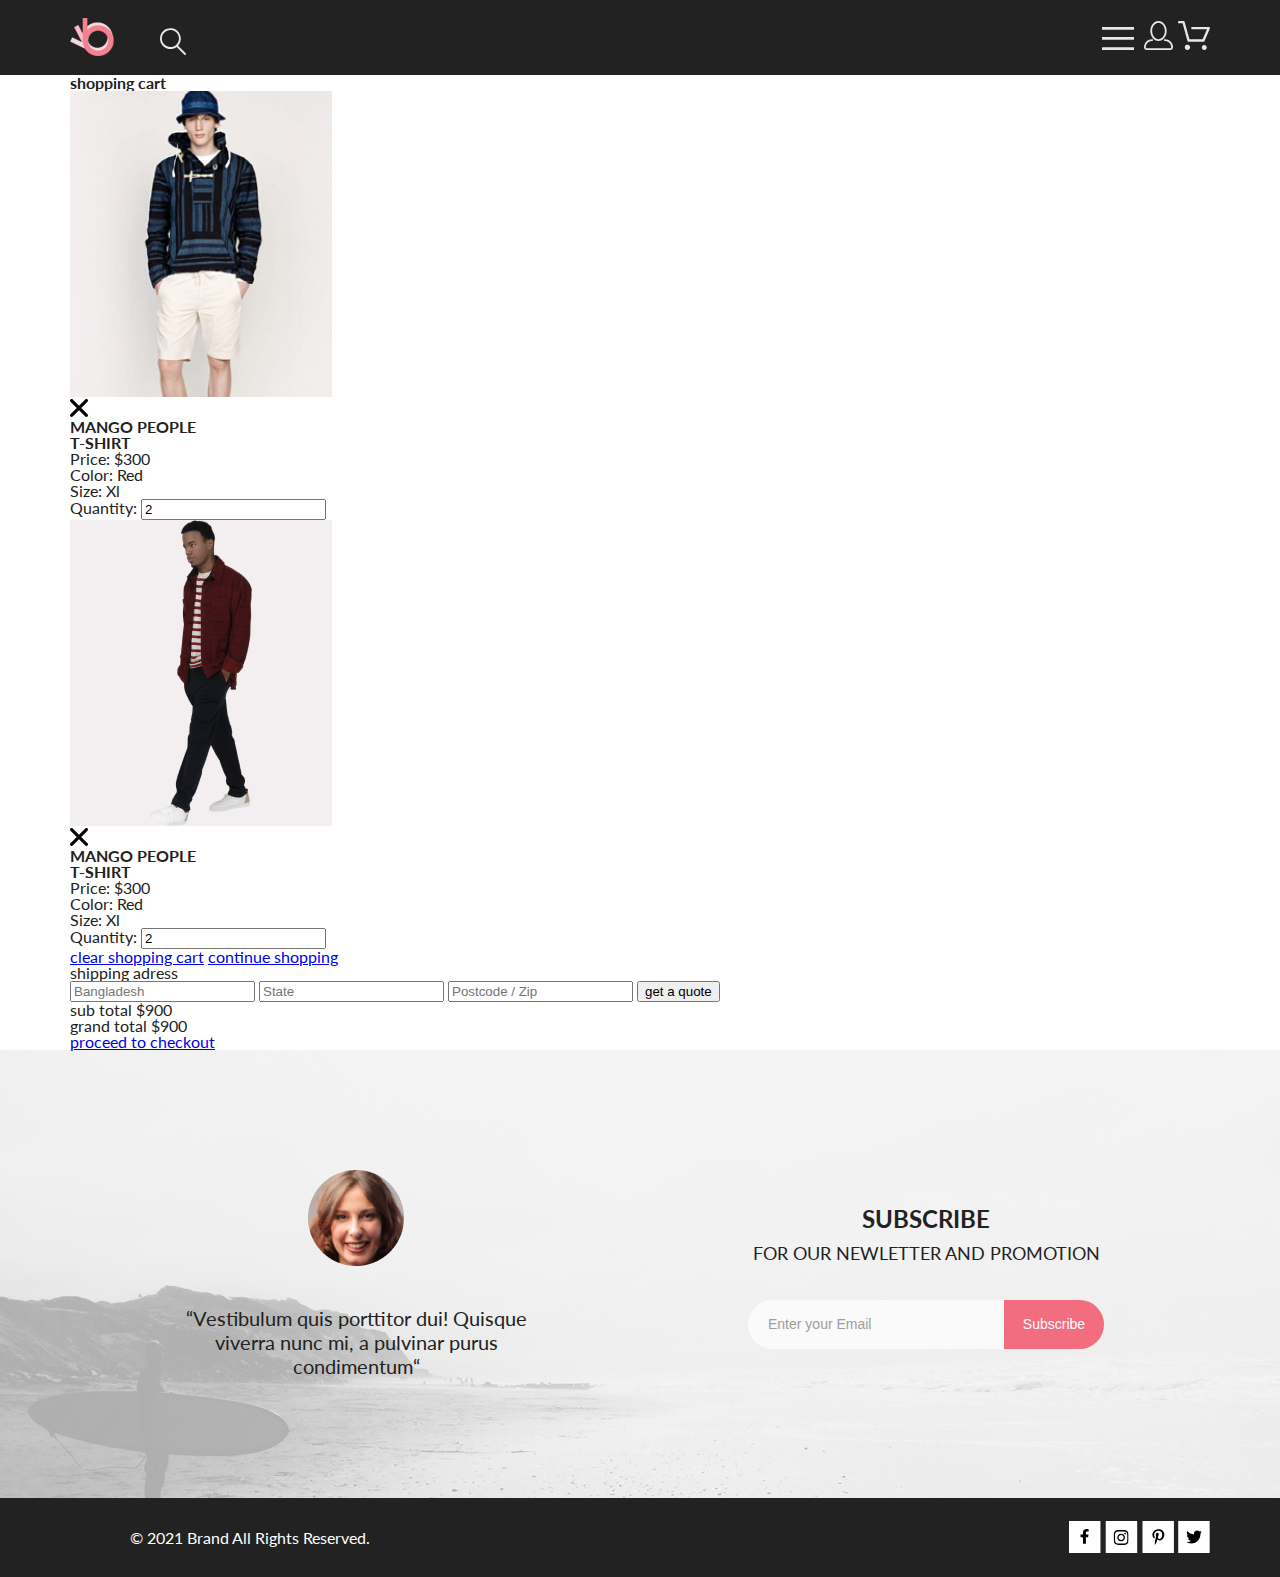
==== cart.html @ 2fb5d57d "add registraion and cart css, scss" ====
<!DOCTYPE html>
<html lang="en">

<head>
    <meta charset="UTF-8">
    <meta http-equiv="X-UA-Compatible" content="IE=edge">
    <meta name="viewport" content="width=device-width, initial-scale=1.0">
    <title>Document</title>
    <link rel="stylesheet" href="./css/style.css">
    <link rel="stylesheet" href="./css/reset.css">
    <link rel="preconnect" href="https://fonts.googleapis.com">
    <link rel="preconnect" href="https://fonts.gstatic.com" crossorigin>
    <link
        href="https://fonts.googleapis.com/css2?family=Lato:ital,wght@0,300;0,400;0,700;1,300;1,400;1,700&display=swap"
        rel="stylesheet">
</head>

<body>
    <header class="header">
        <div class="container header__wrp">
            <div class="header__controls">
                <a href="index.html" class="header__logo active">
                    <svg width="44" height="38" viewBox="0 0 44 38" xmlns="http://www.w3.org/2000/svg"
                        xmlns:xlink="http://www.w3.org/1999/xlink">
                        <rect width="44" height="38" fill="url(#pattern0)"></rect>
                        <defs>
                            <pattern id="pattern0" patternContentUnits="objectBoundingBox" width="1" height="1">
                                <use xlink:href="#image0" transform="scale(0.0227273 0.0263158)"></use>
                            </pattern>
                            <image id="image0" width="44" height="38"
                                xlink:href="[data-uri]">
                            </image>
                        </defs>
                    </svg>
                </a>
                <svg class="active" width="27" height="28" viewBox="0 0 27 28" xmlns="http://www.w3.org/2000/svg">
                    <path
                        d="M19.0596 17.6259C20.6713 15.8658 21.6282 13.6048 21.7698 11.2225C21.9113 8.84018 21.2288 6.48173 19.8369 4.54318C18.445 2.60463 16.4285 1.20404 14.126 0.576619C11.8234 -0.0508009 9.3751 0.13316 7.19217 1.09761C5.00923 2.06205 3.22463 3.74825 2.13804 5.87302C1.05145 7.9978 0.729054 10.4318 1.225 12.7661C1.72094 15.1005 3.00501 17.1932 4.86158 18.6927C6.71814 20.1922 9.03413 21.0072 11.4206 21.0009C13.673 21.004 15.8645 20.27 17.6606 18.9109L25.4086 26.7179C25.4941 26.807 25.5965 26.8781 25.7099 26.927C25.8232 26.9759 25.9452 27.0017 26.0686 27.0029C26.1923 27.0033 26.3148 26.9782 26.4283 26.9292C26.5419 26.8801 26.6441 26.8082 26.7286 26.7179C26.9025 26.537 26.9997 26.2958 26.9997 26.0449C26.9997 25.794 26.9025 25.5528 26.7286 25.3719L19.0596 17.6259ZM2.88662 10.5009C2.89946 8.81563 3.41094 7.17187 4.35659 5.77685C5.30224 4.38183 6.63972 3.29801 8.20044 2.662C9.76115 2.02599 11.4752 1.86627 13.1266 2.20298C14.7779 2.53969 16.2926 3.35775 17.4797 4.55404C18.6668 5.75033 19.4732 7.27129 19.7972 8.92519C20.1212 10.5791 19.9483 12.2919 19.3002 13.8476C18.6522 15.4034 17.5581 16.7325 16.1559 17.6674C14.7536 18.6023 13.1059 19.1011 11.4206 19.1009C9.14916 19.0901 6.97482 18.1784 5.37484 16.566C3.77486 14.9537 2.87998 12.7724 2.88662 10.5009Z"
                        fill="#E8E8E8"></path>
                </svg>
            </div>
            <div class="header__controls">
                <button type="button" id="burger" class="header__button">
                    <svg class="active" width="32" height="23" viewBox="0 0 32 23" xmlns="http://www.w3.org/2000/svg">
                        <path d="M0 23V20.31H32V23H0ZM0 12.76V10.07H32V12.76H0ZM0 2.69V0H32V2.69H0Z" fill="#E8E8E8">
                        </path>
                    </svg>
                </button>
                <a class="header__person-link" href="registration.html"><svg class="active" width="29" height="29"
                        viewBox="0 0 29 29" xmlns="http://www.w3.org/2000/svg">
                        <path
                            d="M14.5 19.937C19 19.937 22.656 15.464 22.656 9.968C22.656 4.472 19 0 14.5 0C13.3631 0.0217413 12.2463 0.303398 11.2351 0.823397C10.2239 1.34339 9.34507 2.08794 8.66602 3C7.12663 4.99573 6.30819 7.45381 6.34399 9.974C6.34399 15.465 10 19.937 14.5 19.937ZM14.5 1.813C18 1.813 20.844 5.472 20.844 9.969C20.844 14.466 17.998 18.125 14.5 18.125C11.002 18.125 8.15603 14.465 8.15503 9.969C8.15403 5.473 11 1.813 14.5 1.813ZM20.844 18.125C20.6036 18.125 20.373 18.2205 20.203 18.3905C20.033 18.5605 19.9375 18.7911 19.9375 19.0315C19.9375 19.2719 20.033 19.5025 20.203 19.6725C20.373 19.8425 20.6036 19.938 20.844 19.938C22.526 19.9399 24.1386 20.6088 25.3279 21.7982C26.5172 22.9875 27.1861 24.6 27.188 26.282C27.1875 26.5221 27.0918 26.7523 26.922 26.9221C26.7522 27.0918 26.5221 27.1875 26.282 27.188H2.71997C2.47985 27.1875 2.24975 27.0918 2.07996 26.9221C1.91016 26.7523 1.81449 26.5221 1.81396 26.282C1.81608 24.6001 2.48517 22.9877 3.67444 21.7985C4.86371 20.6092 6.47608 19.9401 8.15796 19.938C8.39824 19.938 8.62868 19.8425 8.79858 19.6726C8.96849 19.5027 9.06396 19.2723 9.06396 19.032C9.06396 18.7917 8.96849 18.5613 8.79858 18.3914C8.62868 18.2215 8.39824 18.126 8.15796 18.126C5.99541 18.1279 3.92201 18.9875 2.39258 20.5164C0.863144 22.0453 0.00264777 24.1185 0 26.281C0.000794067 27.0019 0.287502 27.693 0.797241 28.2027C1.30698 28.7125 1.99811 28.9992 2.71899 29H26.282C27.0027 28.9989 27.6936 28.7121 28.2031 28.2024C28.7126 27.6927 28.9992 27.0017 29 26.281C28.9974 24.1187 28.1372 22.0457 26.6083 20.5168C25.0793 18.9878 23.0063 18.1276 20.844 18.125Z"
                            fill="#E8E8E8"></path>
                    </svg></a>
                <a class=" header__cart" href="cart.html"><svg class="active" width="33" height="29" viewBox="0 0 33 29"
                        xmlns="http://www.w3.org/2000/svg">
                        <path
                            d="M27.199 29C26.5512 28.9738 25.9396 28.6948 25.4952 28.2227C25.0509 27.7506 24.8094 27.1232 24.8225 26.475C24.8356 25.8269 25.1023 25.2097 25.5653 24.7559C26.0283 24.3022 26.6508 24.048 27.2991 24.048C27.9474 24.048 28.5697 24.3022 29.0327 24.7559C29.4957 25.2097 29.7624 25.8269 29.7755 26.475C29.7886 27.1232 29.5471 27.7506 29.1028 28.2227C28.6585 28.6948 28.0468 28.9738 27.399 29H27.199ZM7.75098 26.32C7.75098 25.79 7.90815 25.2718 8.20264 24.8311C8.49712 24.3904 8.91569 24.0469 9.4054 23.844C9.8951 23.6412 10.434 23.5881 10.9539 23.6915C11.4737 23.7949 11.9512 24.0502 12.326 24.425C12.7009 24.7998 12.9562 25.2773 13.0596 25.7972C13.163 26.317 13.1098 26.8559 12.907 27.3456C12.7041 27.8353 12.3606 28.2539 11.9199 28.5483C11.4792 28.8428 10.9611 29 10.431 29C10.0789 29.0003 9.73017 28.9311 9.40479 28.7966C9.0794 28.662 8.78374 28.4646 8.53467 28.2158C8.28559 27.9669 8.08805 27.6713 7.95325 27.3461C7.81844 27.0208 7.74902 26.6721 7.74902 26.32H7.75098ZM11.551 20.686C11.2916 20.6868 11.039 20.6024 10.8322 20.4457C10.6253 20.2891 10.4756 20.0689 10.406 19.819L5.573 2.36401H2.18005C1.86657 2.36401 1.56591 2.23947 1.34424 2.01781C1.12257 1.79614 0.998047 1.49549 0.998047 1.18201C0.998047 0.868519 1.12257 0.567873 1.34424 0.346205C1.56591 0.124537 1.86657 5.81268e-06 2.18005 5.81268e-06H6.46106C6.72055 -0.00080736 6.97309 0.0837201 7.17981 0.240568C7.38653 0.397416 7.53589 0.617884 7.60498 0.868006L12.438 18.323H25.616L29.999 8.27501H15.399C15.2409 8.27961 15.0834 8.25242 14.9359 8.19507C14.7884 8.13771 14.6539 8.05134 14.5404 7.94108C14.4269 7.83082 14.3366 7.69891 14.275 7.55315C14.2134 7.40739 14.1816 7.25075 14.1816 7.0925C14.1816 6.93426 14.2134 6.77762 14.275 6.63186C14.3366 6.4861 14.4269 6.35419 14.5404 6.24393C14.6539 6.13367 14.7884 6.0473 14.9359 5.98994C15.0834 5.93259 15.2409 5.90541 15.399 5.91001H31.812C32.0077 5.90996 32.2003 5.95866 32.3724 6.05172C32.5446 6.14478 32.6908 6.27926 32.798 6.44301C32.9058 6.60729 32.9714 6.79569 32.9889 6.99145C33.0063 7.18721 32.9752 7.38424 32.8981 7.565L27.493 19.977C27.4007 20.1876 27.249 20.3668 27.0565 20.4927C26.864 20.6186 26.6391 20.6858 26.4091 20.686H11.551Z"
                            fill="#E8E8E8"></path>
                    </svg></a>
            </div>
            <nav class="header__nav">
                <h2 class="header__title">menu</h2>
                <ul class="header__nav-list">
                    <li class="header__nav-item nav-sub-item">
                        <a class="nav-sub-item__title" href="#">man</a>
                        <ul class="nav-sub-item__list">
                            <li class="nav-sub-item__item">
                                <a href="#">Accessories</a>
                            </li>
                            <li class="nav-sub-item__item">
                                <a href="#">Bags</a>
                            </li>
                            <li class="nav-sub-item__item">
                                <a href="#">Denim</a>
                            </li>
                            <li class="nav-sub-item__item">
                                <a href="#">T-Shirts</a>
                            </li>
                        </ul>
                    </li>
                    <li class="header__nav-item nav-sub-item">
                        <a class="nav-sub-item__title" href="#">woman</a>
                        <ul class="nav-sub-item__list">
                            <li class="nav-sub-item__item">
                                <a href="#">Accessories</a>
                            </li>
                            <li class="nav-sub-item__item">
                                <a href="#">Jackets & Coats</a>
                            </li>
                            <li class="nav-sub-item__item">
                                <a href="#">Polos</a>
                            </li>
                            <li class="nav-sub-item__item">
                                <a href="#">T-Shirts</a>
                            </li>
                            <li class="nav-sub-item__item">
                                <a href="#">Shirts</a>
                            </li>
                        </ul>
                    </li>
                    <li class="header__nav-item nav-sub-item">
                        <a class="nav-sub-item__title" href="#">kids</a>
                        <ul class="nav-sub-item__list">
                            <li class="nav-sub-item__item">
                                <a href="#">Accessories</a>
                            </li>
                            <li class="nav-sub-item__item">
                                <a href="#">Jackets & Coats</a>
                            </li>
                            <li class="nav-sub-item__item">
                                <a href="#">Polos</a>
                            </li>
                            <li class="nav-sub-item__item">
                                <a href="#">T-Shirts</a>
                            </li class="nav-sub-item__item">
                            <li>
                                <a href="#">Shirts</a>
                            </li>
                            <li class="nav-sub-item__item">
                                <a href="#">Bags</a>
                            </li>
                        </ul>
                    </li>
                </ul>
            </nav>
        </div>
    </header>

    <main>
        <section class="headline ">
            <div class="container">
                <h1 class="headline__reg">shopping cart</h1>
            </div>
        </section>
        <section class="cart container">
            <div class="cart__products">
                <div class="cart__products-item scale">
                    <div class=""> <img src="./images/cart-item-1.png" alt="cart-item-1"></div>
                    <div class="cart__info">
                        <svg class="cart__img" width="18" height="18" viewBox="0 0 18 18"
                            xmlns="http://www.w3.org/2000/svg">
                            <path
                                d="M11.2453 9L17.5302 2.71516C17.8285 2.41741 17.9962 2.01336 17.9966 1.59191C17.997 1.17045 17.8299 0.76611 17.5322 0.467833C17.2344 0.169555 16.8304 0.00177586 16.4089 0.00140366C15.9875 0.00103146 15.5831 0.168097 15.2848 0.465848L9 6.75069L2.71516 0.465848C2.41688 0.167571 2.01233 0 1.5905 0C1.16868 0 0.764125 0.167571 0.465848 0.465848C0.167571 0.764125 0 1.16868 0 1.5905C0 2.01233 0.167571 2.41688 0.465848 2.71516L6.75069 9L0.465848 15.2848C0.167571 15.5831 0 15.9877 0 16.4095C0 16.8313 0.167571 17.2359 0.465848 17.5342C0.764125 17.8324 1.16868 18 1.5905 18C2.01233 18 2.41688 17.8324 2.71516 17.5342L9 11.2493L15.2848 17.5342C15.5831 17.8324 15.9877 18 16.4095 18C16.8313 18 17.2359 17.8324 17.5342 17.5342C17.8324 17.2359 18 16.8313 18 16.4095C18 15.9877 17.8324 15.5831 17.5342 15.2848L11.2453 9Z">
                            </path>
                        </svg>
                        <h2 class="cart__heading">MANGO PEOPLE <br> T-SHIRT</h2>
                        <p>Price: <span class="cart__price">$300</span> </p>
                        <p>Color: Red</p>
                        <p>Size: Xl </p>
                        <p>Quantity: <input class="cart__quantity" type="text" placeholder="2" value="2"></p>
                    </div>
                </div>
                <div class="cart__products-item scale">
                    <div class=""> <img src="./images/cart-item-2.png" alt="cart-item-2"></div>
                    <div class="cart__info">
                        <svg class="cart__img" width="18" height="18" viewBox="0 0 18 18"
                            xmlns="http://www.w3.org/2000/svg">
                            <path
                                d="M11.2453 9L17.5302 2.71516C17.8285 2.41741 17.9962 2.01336 17.9966 1.59191C17.997 1.17045 17.8299 0.76611 17.5322 0.467833C17.2344 0.169555 16.8304 0.00177586 16.4089 0.00140366C15.9875 0.00103146 15.5831 0.168097 15.2848 0.465848L9 6.75069L2.71516 0.465848C2.41688 0.167571 2.01233 0 1.5905 0C1.16868 0 0.764125 0.167571 0.465848 0.465848C0.167571 0.764125 0 1.16868 0 1.5905C0 2.01233 0.167571 2.41688 0.465848 2.71516L6.75069 9L0.465848 15.2848C0.167571 15.5831 0 15.9877 0 16.4095C0 16.8313 0.167571 17.2359 0.465848 17.5342C0.764125 17.8324 1.16868 18 1.5905 18C2.01233 18 2.41688 17.8324 2.71516 17.5342L9 11.2493L15.2848 17.5342C15.5831 17.8324 15.9877 18 16.4095 18C16.8313 18 17.2359 17.8324 17.5342 17.5342C17.8324 17.2359 18 16.8313 18 16.4095C18 15.9877 17.8324 15.5831 17.5342 15.2848L11.2453 9Z">
                            </path>
                        </svg>
                        <h2 class="cart__heading">MANGO PEOPLE <br> T-SHIRT</h2>
                        <p>Price: <span class="cart__price">$300</span> </p>
                        <p>Color: Red</p>
                        <p>Size: Xl </p>
                        <p>Quantity: <input class="cart__quantity" type="text" placeholder="2" value="2"></p>
                    </div>
                </div>
                <div class="cart__buttons">
                    <a class="cart__link active" href="#"> clear shopping cart</a>
                    <a class="cart__link active" href="index.html">continue shopping</a>
                </div>
            </div>
            <form class="cart__form">
                <fieldset>
                    <legend class="cart__legend">shipping adress</legend>
                    <input class="cart__input" type="text" placeholder="Bangladesh">
                    <input class="cart__input" type="text" placeholder="State">
                    <input class="cart__input" type="text" placeholder="Postcode / Zip">
                    <button class="cart__quote active" type="button">get a quote</button>
                </fieldset>
                <div class="cart__checkout">
                    <div class="cart__checkout-container">
                        <p class="cart__checkout-text">sub total $900</p>
                        <p class="cart__checkout-total">grand total <span class="cart__checkout-subtitle"> $900</span>
                        </p>
                        <a class="cart__checkout-button scale" href="#">proceed to checkout</a>
                    </div>
                </div>
            </form>
        </section>
    </main>

    <footer>
        <div class="footer">
            <div class="container">
                <div class="footer__content">
                    <div class="footer__review">
                        <img class="footer__review-img" src="./images/client.png" alt="client">
                        <p class="footer__review-text">“Vestibulum quis porttitor dui! Quisque viverra nunc mi, a
                            pulvinar
                            purus condimentum“</p>
                    </div>
                    <div class="footer__form">
                        <p class="footer__form-text"> <span class="footer__subtitle">subscribe</span>
                            for our newletter and promotion</p>
                        <form class="footer__email" action="#" method="post">
                            <input type="email" class="footer__email-input" placeholder="Enter your Email">
                            <button class="footer__email-button active" type="submit">Subscribe</button>
                        </form>
                    </div>
                </div>
            </div>
        </div>
        <div class="info">
            <div class="container">
                <div class="info__blocks">
                    <p class="info__text">© 2021 Brand All Rights Reserved.</p>
                    <div class="info__media">
                        <svg class="active" width="32" height="32" viewBox="0 0 32 32"
                            xmlns="http://www.w3.org/2000/svg">
                            <path d="M31.4506 0H0V32H31.4506V0Z" fill="white"></path>
                            <path
                                d="M19.0884 16.28L19.5069 13.616H16.8902V11.8873C16.8902 11.1585 17.2557 10.4481 18.4277 10.4481H19.6172V8.17997C19.6172 8.17997 18.5377 8 17.5056 8C15.3507 8 13.9422 9.27593 13.9422 11.5857V13.616H11.5469V16.28H13.9422V22.72H16.8902V16.28H19.0884Z"
                                fill="black"></path>
                        </svg>
                        <svg class="active" width="33" height="32" viewBox="0 0 33 32"
                            xmlns="http://www.w3.org/2000/svg">
                            <path d="M32.1889 0H0.738281V32H32.1889V0Z" fill="white"></path>
                            <g clip-path="url(#clip0)">
                                <path
                                    d="M16.139 12.6816C14.0238 12.6816 12.3177 14.3849 12.3177 16.4966C12.3177 18.6083 14.0238 20.3117 16.139 20.3117C18.2541 20.3117 19.9602 18.6083 19.9602 16.4966C19.9602 14.3849 18.2541 12.6816 16.139 12.6816ZM16.139 18.9769C14.7721 18.9769 13.6547 17.8646 13.6547 16.4966C13.6547 15.1287 14.7688 14.0164 16.139 14.0164C17.5092 14.0164 18.6233 15.1287 18.6233 16.4966C18.6233 17.8646 17.5058 18.9769 16.139 18.9769ZM21.0078 12.5255C21.0078 13.0203 20.6087 13.4154 20.1165 13.4154C19.621 13.4154 19.2252 13.0169 19.2252 12.5255C19.2252 12.0341 19.6243 11.6357 20.1165 11.6357C20.6087 11.6357 21.0078 12.0341 21.0078 12.5255ZM23.5386 13.4287C23.4821 12.2367 23.2094 11.1808 22.3347 10.3109C21.4634 9.44097 20.4058 9.1687 19.2119 9.10894C17.9814 9.03921 14.2932 9.03921 13.0627 9.10894C11.8721 9.16538 10.8145 9.43765 9.93987 10.3076C9.06522 11.1775 8.79584 12.2333 8.73597 13.4253C8.66613 14.6539 8.66613 18.3361 8.73597 19.5646C8.79251 20.7566 9.06522 21.8124 9.93987 22.6824C10.8145 23.5523 11.8688 23.8246 13.0627 23.8843C14.2932 23.9541 17.9814 23.9541 19.2119 23.8843C20.4058 23.8279 21.4634 23.5556 22.3347 22.6824C23.2061 21.8124 23.4788 20.7566 23.5386 19.5646C23.6085 18.3361 23.6085 14.6572 23.5386 13.4287ZM21.949 20.8828C21.6895 21.5335 21.1874 22.0349 20.5322 22.2972C19.5511 22.6857 17.2231 22.596 16.139 22.596C15.0548 22.596 12.7235 22.6824 11.7457 22.2972C11.0939 22.0382 10.5917 21.5369 10.329 20.8828C9.93987 19.9033 10.0297 17.5791 10.0297 16.4966C10.0297 15.4142 9.9432 13.0867 10.329 12.1105C10.5884 11.4597 11.0906 10.9583 11.7457 10.696C12.7268 10.3076 15.0548 10.3972 16.139 10.3972C17.2231 10.3972 19.5545 10.3109 20.5322 10.696C21.184 10.955 21.6862 11.4564 21.949 12.1105C22.3381 13.09 22.2483 15.4142 22.2483 16.4966C22.2483 17.5791 22.3381 19.9066 21.949 20.8828Z"
                                    fill="black"></path>
                            </g>
                            <defs>
                                <clipPath id="clip0">
                                    <rect width="14.8991" height="17" fill="white" transform="translate(8.68555 8)">
                                    </rect>
                                </clipPath>
                            </defs>
                        </svg>
                        <svg class="active" width="32" height="32" viewBox="0 0 32 32"
                            xmlns="http://www.w3.org/2000/svg">
                            <path d="M31.9252 0H0.474609V32H31.9252V0Z" fill="white"></path>
                            <g clip-path="url(#clip0)">
                                <path
                                    d="M16.7403 8.20312C13.5556 8.20312 10.4082 10.3406 10.4082 13.8C10.4082 16 11.6374 17.25 12.3823 17.25C12.6896 17.25 12.8666 16.3875 12.8666 16.1438C12.8666 15.8531 12.1309 15.2344 12.1309 14.025C12.1309 11.5125 14.0305 9.73125 16.4889 9.73125C18.6027 9.73125 20.1671 10.9406 20.1671 13.1625C20.1671 14.8219 19.506 17.9344 17.3642 17.9344C16.5913 17.9344 15.9302 17.3719 15.9302 16.5656C15.9302 15.3844 16.7496 14.2406 16.7496 13.0219C16.7496 10.9531 13.835 11.3281 13.835 13.8281C13.835 14.3531 13.9002 14.9344 14.133 15.4125C13.7046 17.2688 12.8293 20.0344 12.8293 21.9469C12.8293 22.5375 12.9131 23.1188 12.969 23.7094C13.0745 23.8281 13.0218 23.8156 13.1832 23.7563C14.7476 21.6 14.6917 21.1781 15.3994 18.3562C15.7812 19.0875 16.7683 19.4812 17.5505 19.4812C20.8469 19.4812 22.3275 16.2469 22.3275 13.3313C22.3275 10.2281 19.6643 8.20312 16.7403 8.20312Z"
                                    fill="black"></path>
                            </g>
                            <defs>
                                <clipPath id="clip0">
                                    <rect width="11.9193" height="16" fill="white" transform="translate(10.4082 8)">
                                    </rect>
                                </clipPath>
                            </defs>
                        </svg>
                        <svg class="active" width="32" height="32" viewBox="0 0 32 32"
                            xmlns="http://www.w3.org/2000/svg">
                            <path d="M31.6635 0H0.212891V32H31.6635V0Z" fill="white"></path>
                            <g clip-path="url(#clip0)">
                                <path
                                    d="M22.417 12.7405C22.427 12.8826 22.427 13.0248 22.427 13.1669C22.427 17.5019 19.1498 22.4969 13.1599 22.4969C11.3145 22.4969 9.60022 21.9588 8.1582 21.0248C8.4204 21.0552 8.67247 21.0654 8.94475 21.0654C10.4674 21.0654 11.8691 20.5476 12.9884 19.6644C11.5565 19.6339 10.3565 18.6898 9.94305 17.3903C10.1447 17.4207 10.3464 17.441 10.5582 17.441C10.8506 17.441 11.1431 17.4004 11.4153 17.3294C9.92291 17.0248 8.80355 15.705 8.80355 14.1111V14.0705C9.23715 14.3141 9.74139 14.4664 10.2758 14.4867C9.39849 13.8979 8.82373 12.8928 8.82373 11.7557C8.82373 11.1466 8.98504 10.5882 9.26741 10.1009C10.8708 12.0908 13.2809 13.3902 15.9833 13.5324C15.9329 13.2887 15.9027 13.035 15.9027 12.7811C15.9027 10.974 17.3548 9.50195 19.1598 9.50195C20.0976 9.50195 20.9446 9.89789 21.5396 10.5375C22.2757 10.3954 22.9816 10.1212 23.6068 9.74561C23.3648 10.507 22.8505 11.1466 22.1749 11.5527C22.8304 11.4817 23.4657 11.2989 24.0505 11.0451C23.6069 11.6948 23.0522 12.2735 22.417 12.7405Z"
                                    fill="black"></path>
                            </g>
                            <defs>
                                <clipPath id="clip0">
                                    <rect width="15.8924" height="16" fill="white" transform="translate(8.1582 8)">
                                    </rect>
                                </clipPath>
                            </defs>
                        </svg>
                    </div>
                </div>
            </div>
        </div>
    </footer>

</body>

</html>
---- css/style.css ----
:root {
    --black: #222222;
    --ligt-pink: #F1E4E6;
    --dark-pink: #F16D7F;
    --sales-bkg-color: #4F4745;
    --white: #FFFFFF;
    --grey: #9F9F9F;
    --light-grey: #F8F8F8;
    --dark-grey: #5D5D5D;
    --pink-border: #FF6A6A;
}

body {
    font-family: 'Lato', sans-serif;
    font-size: 14px;
    line-height: 17px;
    font-weight: 400;
    color: var(--black);
}

.visually-hidden {
    position: absolute;
    white-space: nowrap;
    width: 1px;
    height: 1px;
    overflow: hidden;
    border: 0;
    padding: 0;
    clip: rect(0 0 0 0);
    clip-path: inset(50%);
    margin: -1px;
}

.container {
    width: 1140px;
    margin: 0 auto;
}

.header {
    background-color: var(--black);
}

.header__wrp {
    display: flex;
    justify-content: space-between;
    min-height: 75px;
    align-items: center;
}

.header__list {
    display: flex;

}

.header__logo {
    margin: 0 41px 0 0;
}

.header__link {
    margin: 0 0 0 34px;
}

.header__button {
    border: none;
    background-color: transparent;
}

.header__nav {
    display: none;
}

.brand {
    display: flex;
    margin: 0 0 62px 0;
}

.brand__title-wrp {
    flex-grow: 1;
    padding: 0 0 0 92px;
    display: flex;
    align-items: center;
    background-color: var(--ligt-pink);
}


.brand__title {
    font-size: 48px;
    font-weight: 900;
    line-height: 58px;
    text-transform: uppercase;
    position: relative;
}

.brand__title::before {
    position: absolute;
    left: -28px;
    content: '';
    width: 12px;
    height: 100%;
    background-color: var(--dark-pink)
}

.brand__subtittle {
    display: block;
    font-size: 37px;
    font-weight: 700;
    line-height: 44px;
}

.brand__subtittle-pink {
    color: var(--dark-pink);
}

.sales {
    display: flex;
    margin-bottom: 97px;
}

.sales__list {
    display: flex;
    justify-content: space-between;
    flex-wrap: wrap;
}

.sales__item {
    color: var(--white);
    width: 360px;
    min-height: 260px;
    background-color: var(--sales-bkg-color);
    margin: 0 0 30px;
    display: flex;
    justify-content: center;
    align-items: center;
}

.sales__item--woman {
    background-image: url(../images/sales-women-bkg.jpg);
}

.sales__item--men {
    background-image: url(../images/sales-man-bkg.jpg);
}

.sales__item--kids {
    background-image: url(../images/sales-kids-bkg.jpg);
}

.sales__item--accesories {
    background-image: url(../images/sales-shoes-bkg.jpg);
    width: 100%;
    margin: 0;
    min-height: 180px;
}

.sales__list-text {
    text-align: center;
    text-transform: uppercase;
}

.sales__list-heading {
    font-size: 24px;
    font-weight: 700;
    line-height: 29px;
    text-align: center;
    color: var(--dark-pink);
    text-transform: uppercase;
}

.products__title {
    font-size: 30px;
    line-height: 36px;
    text-align: center;
    margin-bottom: 6px;
}

.products__text {
    font-size: 14px;
    line-height: 17px;
    text-align: center;
    margin-bottom: 48px;
    color: var(--grey);
}


.products__list {
    margin-bottom: 19px;
    display: flex;
    justify-content: space-between;
    flex-wrap: wrap;
}

.products__item {
    background-color: var(--light-grey);
    margin: 0 0 30px;
    width: 360px;
    min-height: 581px;
}

.products__img {
    min-height: 420px;
}

.products__slogan {
    font-size: 13px;
    line-height: 16px;
    text-transform: uppercase;
    margin: 25px 194px 13px 18px;
}

.products__desk {
    width: 315px;
    margin: 0 28px 18px 17px;
    font-size: 14px;
    font-weight: 300;
    line-height: 17px;
    color: var(--dark-grey);
}

.products__price {
    margin: 0 290px 20px 18px;
    color: var(--dark-pink);
}

.products__button {
    padding: 15px 39px;
    text-decoration: none;
    text-align: center;
    display: inline-block;
    border: 1px solid var(--pink-border);
    color: var(--dark-pink);
    align-self: center;
}

.products {
    display: flex;
    flex-direction: column;
    margin-bottom: 96px;
}

.benefits {
    background-color: var(--black);
}

.benefits__list {
    display: flex;
    justify-content: space-between;
    align-items: center;
    min-height: 341px;
}

.benefits__item {
    align-items: center;
    width: 360px;
    display: flex;
    flex-direction: column;
}

.benefits__item-heading {
    color: var(--white);
    margin: 25px 0 16px;
    font-size: 20px;
    line-height: 24px;
}

.benefits__item-text {
    color: var(--light-grey);
    font-size: 14px;
    font-weight: 300;
    line-height: 17px;
    text-align: center;
}

.footer {
    background-image: url(../images/footer-background.png);
    background-size: cover;
    background-position: center;
}

.footer__content {
    display: flex;
    justify-content: space-around;
    min-height: 448px;
    align-items: center;
}

.footer__review {
    display: flex;
    flex-direction: column;
    align-items: center;
}

.footer__review-text {
    font-size: 20px;
    font-weight: 400;
    line-height: 24px;
    text-align: center;
    width: 360px;
    padding-top: 40px;
}

.footer__form {
    display: flex;
    flex-direction: column;
}

.footer__form-text {
    font-size: 18px;
    line-height: 30px;
    text-align: center;
    text-transform: uppercase;
    margin-bottom: 32px;
}

.footer__subtitle {
    font-size: 24px;
    font-weight: 700;
    line-height: 38px;
    text-align: center;
    display: block;
    font-weight: bold;
}

.footer__email {
    display: flex;
    align-items: flex-start;
}

.footer__email-input {
    background-color: var(--white);
    opacity: 0.67;
    font-size: 14px;
    line-height: 17px;
    border-radius: 50px 0 0 50px;
    width: 256px;
    height: 49px;
    padding-left: 20px;
    box-sizing: border-box;
    outline: none;
    border: 0;
}

.footer__email-button {
    text-align: center;
    color: var(--white);
    font-size: 14px;
    line-height: 17px;
    background-color: var(--dark-pink);
    height: 49px;
    width: 100px;
    border-radius: 0 50px 50px 0;
    outline: none;
    border: 0;
}

.info {
    background-color: var(--black);
}

.info__blocks {
    display: flex;
    justify-content: space-between;
    align-items: center;
    min-height: 79px;
}

.info__text {
    color: var(--white);
    padding-left: 60px;
}

.registration {
    display: flex;
    margin-bottom: 96px;
}

.registration__input {
    display: block;
}
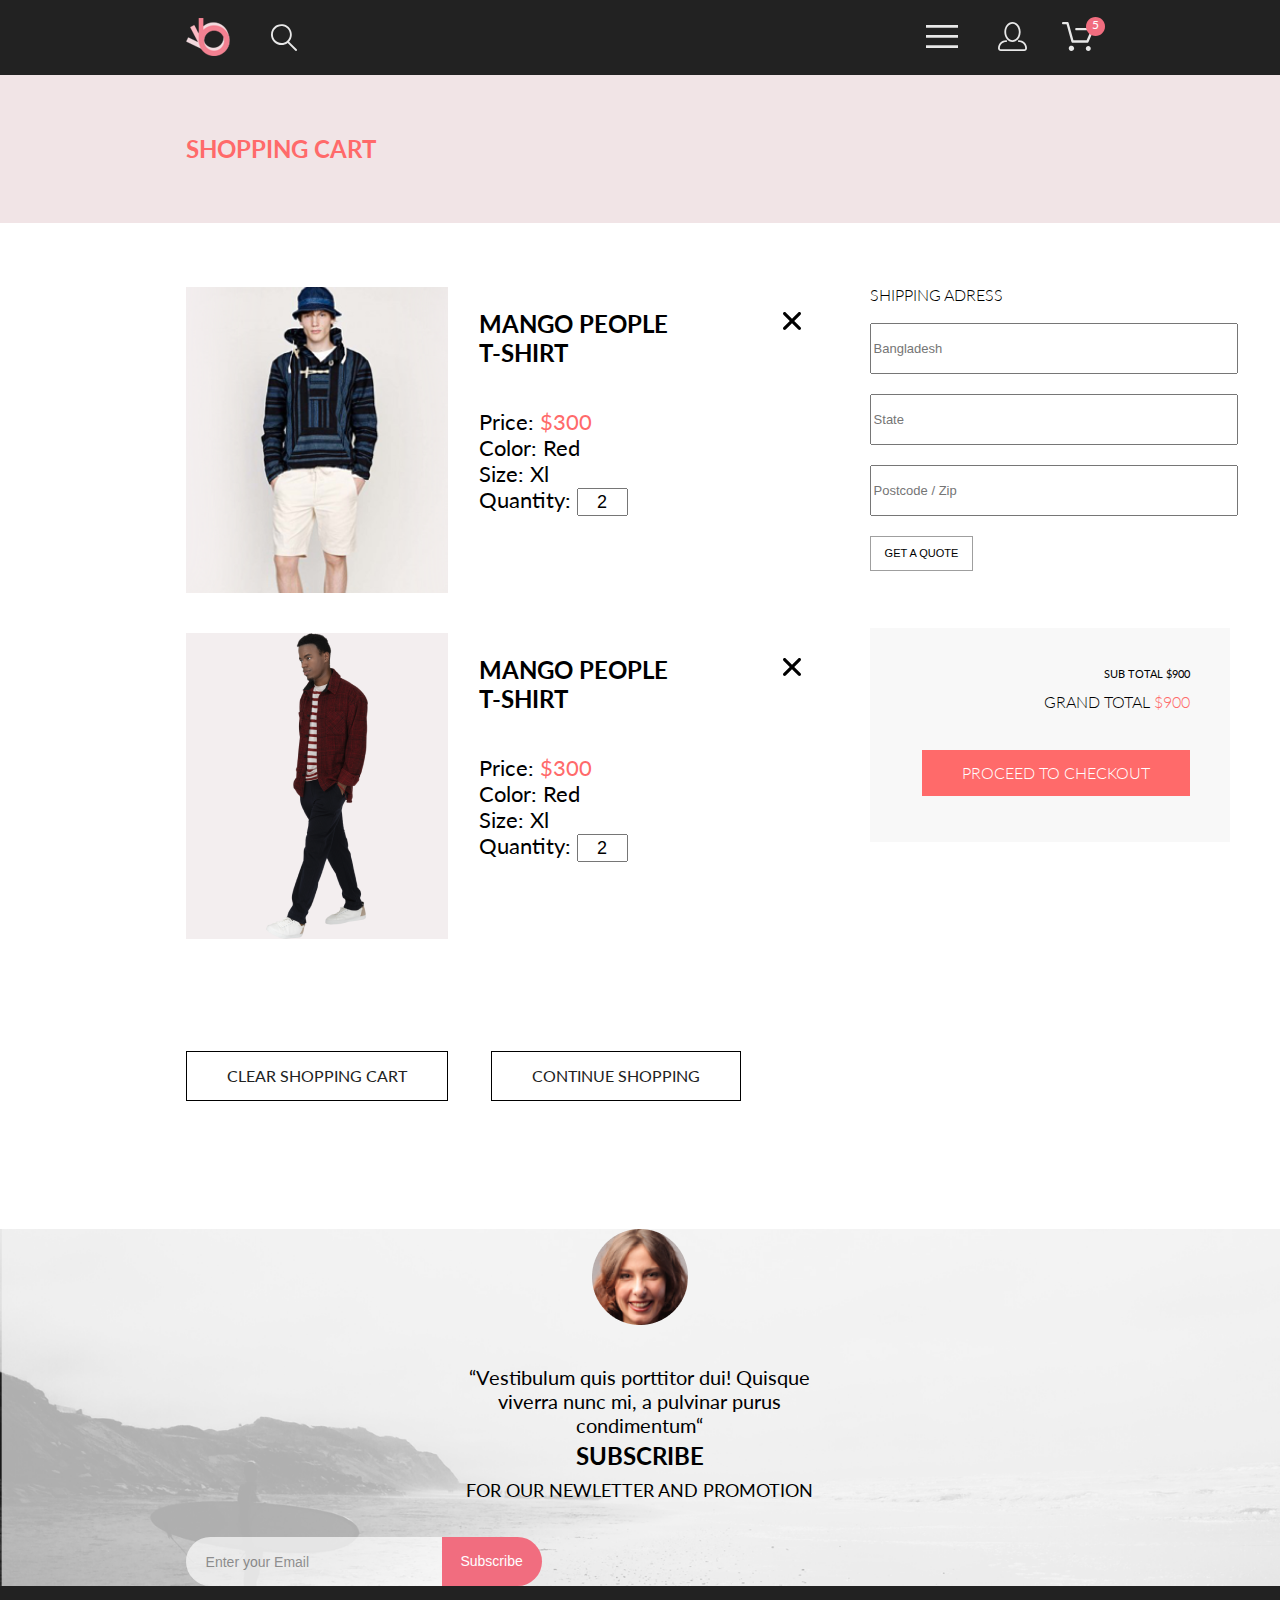
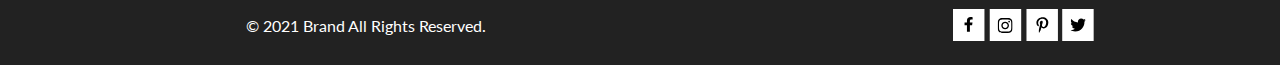
==== commit 426cc70e: "fix mistake" ====
--- a/cart.html
+++ b/cart.html
@@ -275,7 +275,6 @@
             </div>
         </div>
     </footer>
-
 </body>
 
 </html>--- a/css/style.css
+++ b/css/style.css
@@ -1,378 +1,934 @@
-:root {
-    --black: #222222;
-    --ligt-pink: #F1E4E6;
-    --dark-pink: #F16D7F;
-    --sales-bkg-color: #4F4745;
-    --white: #FFFFFF;
-    --grey: #9F9F9F;
-    --light-grey: #F8F8F8;
-    --dark-grey: #5D5D5D;
-    --pink-border: #FF6A6A;
+/* http://meyerweb.com/eric/tools/css/reset/ 
+   v2.0 | 20110126
+   License: none (public domain)
+*/
+html,
+body,
+div,
+span,
+applet,
+object,
+iframe,
+h1,
+h2,
+h3,
+h4,
+h5,
+h6,
+p,
+blockquote,
+pre,
+a,
+abbr,
+acronym,
+address,
+big,
+cite,
+code,
+del,
+dfn,
+em,
+img,
+ins,
+kbd,
+q,
+s,
+samp,
+small,
+strike,
+strong,
+sub,
+sup,
+tt,
+var,
+b,
+u,
+i,
+center,
+dl,
+dt,
+dd,
+ol,
+ul,
+li,
+fieldset,
+form,
+label,
+legend,
+table,
+caption,
+tbody,
+tfoot,
+thead,
+tr,
+th,
+td,
+article,
+aside,
+canvas,
+details,
+embed,
+figure,
+figcaption,
+footer,
+header,
+hgroup,
+menu,
+nav,
+output,
+ruby,
+section,
+summary,
+time,
+mark,
+audio,
+video {
+  margin: 0;
+  padding: 0;
+  border: 0;
+  font-size: 100%;
+  vertical-align: baseline;
+}
+
+/* HTML5 display-role reset for older browsers */
+article,
+aside,
+details,
+figcaption,
+figure,
+footer,
+header,
+hgroup,
+menu,
+nav,
+section {
+  display: block;
 }
 
 body {
-    font-family: 'Lato', sans-serif;
-    font-size: 14px;
-    line-height: 17px;
+  line-height: 1;
+}
+
+ol,
+ul {
+  list-style: none;
+}
+
+blockquote,
+q {
+  quotes: none;
+}
+
+blockquote:before,
+blockquote:after,
+q:before,
+q:after {
+  content: '';
+  content: none;
+}
+
+table {
+  border-collapse: collapse;
+  border-spacing: 0;
+}
+
+body {
+  font-family: 'Lato', sans-serif;
+  font-size: 14px;
+  line-height: 17px;
+  font-weight: 400;
+}
+
+.visually-hidden {
+  position: absolute;
+  white-space: nowrap;
+  width: 1px;
+  height: 1px;
+  overflow: hidden;
+  border: 0;
+  padding: 0;
+  clip: rect(0 0 0 0);
+  margin: -1px;
+}
+
+.container {
+  width: 71%;
+  margin: 0 auto;
+}
+
+.header {
+  background-color: #222222;
+}
+
+.header__wrp {
+  display: flex;
+  justify-content: space-between;
+  min-height: 75px;
+}
+
+.header__controls {
+  display: flex;
+  align-items: center;
+}
+
+.header__button {
+  background-color: transparent;
+  border: none;
+  margin: 0 34px 0 0;
+  outline: none;
+}
+
+.header__logo {
+  margin: 0 40px 0 0;
+}
+
+@media (max-width: 768px) {
+  .header__logo {
+    margin: 0 40px 0 18px;
+  }
+}
+
+.header__nav {
+  display: none;
+}
+
+.header__cart {
+  position: relative;
+}
+
+.header__cart::after {
+  content: '';
+  position: absolute;
+  background-image: url(../images/icons/round.svg);
+  background-size: 19px 19px;
+  width: 19px;
+  height: 19px;
+  right: -11px;
+  top: -5px;
+  z-index: 0;
+}
+
+.header__cart::before {
+  content: '5';
+  position: absolute;
+  font-size: 12px;
+  line-height: 14px;
+  color: #FFFFFF;
+  right: -5px;
+  top: -4px;
+  z-index: 1;
+}
+
+.header__person-link {
+  margin: 0 34px 0 0;
+}
+
+.brand {
+  display: flex;
+  margin: 0 0 62px 0;
+}
+
+@media (max-width: 768px) {
+  .brand {
+    margin: 0 0 19px;
+  }
+}
+
+.brand .brand__img {
+  width: 50%;
+  height: auto;
+}
+
+@media (max-width: 768px) {
+  .brand .brand__img {
+    width: 385px;
+    height: 370px;
+  }
+}
+
+.brand__title {
+  font-size: 48px;
+  font-weight: 900;
+  line-height: 58px;
+  text-transform: uppercase;
+  position: relative;
+  font-style: normal;
+}
+
+@media (max-width: 768px) {
+  .brand__title {
+    font-size: 44px;
+    line-height: 53px;
     font-weight: 400;
-    color: var(--black);
-}
-
-.visually-hidden {
-    position: absolute;
-    white-space: nowrap;
-    width: 1px;
-    height: 1px;
-    overflow: hidden;
-    border: 0;
-    padding: 0;
-    clip: rect(0 0 0 0);
-    clip-path: inset(50%);
-    margin: -1px;
-}
-
-.container {
-    width: 1140px;
-    margin: 0 auto;
-}
-
-.header {
-    background-color: var(--black);
-}
-
-.header__wrp {
-    display: flex;
-    justify-content: space-between;
-    min-height: 75px;
-    align-items: center;
-}
-
-.header__list {
-    display: flex;
-
-}
-
-.header__logo {
-    margin: 0 41px 0 0;
-}
-
-.header__link {
-    margin: 0 0 0 34px;
-}
-
-.header__button {
-    border: none;
-    background-color: transparent;
-}
-
-.header__nav {
-    display: none;
-}
-
-.brand {
-    display: flex;
-    margin: 0 0 62px 0;
+    font-style: normal;
+  }
+}
+
+.brand__title::before {
+  position: absolute;
+  left: -28px;
+  content: '';
+  width: 12px;
+  height: 100%;
+  background-color: #F16D7F;
 }
 
 .brand__title-wrp {
-    flex-grow: 1;
-    padding: 0 0 0 92px;
-    display: flex;
-    align-items: center;
-    background-color: var(--ligt-pink);
-}
-
-
-.brand__title {
-    font-size: 48px;
-    font-weight: 900;
-    line-height: 58px;
-    text-transform: uppercase;
-    position: relative;
-}
-
-.brand__title::before {
-    position: absolute;
-    left: -28px;
-    content: '';
-    width: 12px;
-    height: 100%;
-    background-color: var(--dark-pink)
+  padding: 0 0 0 91px;
+  flex-grow: 1;
+  background-color: #f1e4e6;
+  display: flex;
+  align-items: center;
 }
 
 .brand__subtittle {
-    display: block;
-    font-size: 37px;
-    font-weight: 700;
-    line-height: 44px;
+  display: block;
+  font-size: 37px;
+  font-weight: 700;
+  line-height: 44px;
+}
+
+@media (max-width: 768px) {
+  .brand__subtitle {
+    font-size: 24px;
+    line-height: 29px;
+    font-weight: 400;
+    font-style: normal;
+  }
 }
 
 .brand__subtittle-pink {
-    color: var(--dark-pink);
+  color: #F16D7F;
 }
 
 .sales {
-    display: flex;
-    margin-bottom: 97px;
-}
-
-.sales__list {
-    display: flex;
-    justify-content: space-between;
-    flex-wrap: wrap;
-}
-
-.sales__item {
-    color: var(--white);
-    width: 360px;
-    min-height: 260px;
-    background-color: var(--sales-bkg-color);
-    margin: 0 0 30px;
-    display: flex;
-    justify-content: center;
-    align-items: center;
-}
-
-.sales__item--woman {
-    background-image: url(../images/sales-women-bkg.jpg);
-}
-
-.sales__item--men {
-    background-image: url(../images/sales-man-bkg.jpg);
-}
-
-.sales__item--kids {
-    background-image: url(../images/sales-kids-bkg.jpg);
-}
-
-.sales__item--accesories {
-    background-image: url(../images/sales-shoes-bkg.jpg);
-    width: 100%;
+  margin-bottom: 97px;
+}
+
+.sales .sales__list {
+  display: flex;
+  justify-content: space-between;
+  flex-wrap: wrap;
+}
+
+.sales .sales__item {
+  color: #fbfbfb;
+  width: 32%;
+  min-height: 260px;
+  background-color: #4F4745;
+  margin: 0 0 30px;
+  display: flex;
+  justify-content: center;
+  align-items: center;
+}
+
+@media (max-width: 768px) {
+  .offers .offers__item {
+    width: 32%;
+    min-height: 168px;
+  }
+}
+
+.sales .sales__item--woman {
+  background-image: url(../images/sales-women-bkg.jpg);
+}
+
+.sales .sales__item--men {
+  background-image: url(../images/sales-man-bkg.jpg);
+}
+
+.sales .sales__item--kids {
+  background-image: url(../images/sales-kids-bkg.jpg);
+}
+
+.sales .sales__item--accesories {
+  background-image: url(../images/sales-shoes-bkg.jpg);
+  width: 100%;
+  margin: 0;
+  min-height: 180px;
+}
+
+.sales .sales__list-text {
+  text-align: center;
+  text-transform: uppercase;
+}
+
+.sales .sales__list-heading {
+  font-size: 24px;
+  font-weight: 700;
+  line-height: 29px;
+  text-align: center;
+  color: #F16D7F;
+  text-transform: uppercase;
+}
+
+.products {
+  display: flex;
+  flex-direction: column;
+  margin-bottom: 96px;
+}
+
+.products .products__list {
+  margin-bottom: 19px;
+  display: flex;
+  justify-content: space-between;
+  flex-wrap: wrap;
+}
+
+.products .products__slogan {
+  font-size: 13px;
+  line-height: 16px;
+  text-transform: uppercase;
+  margin: 25px 194px 13px 18px;
+}
+
+.products .products__desk {
+  width: 315px;
+  margin: 0 28px 18px 17px;
+  font-size: 14px;
+  font-weight: 300;
+  line-height: 17px;
+  color: #5D5D5D;
+}
+
+.products .products__price {
+  margin: 0 290px 20px 18px;
+  color: #F16D7F;
+}
+
+.products .products__item {
+  background-color: #F8F8F8;
+  margin: 0 0 30px;
+  width: 49%;
+  min-height: 581px;
+}
+
+@media (max-width: 768px) {
+  .products .products__item {
+    margin: 0 0 16px;
+  }
+}
+
+.products .products__img {
+  min-height: 420px;
+  width: 100%;
+}
+
+.products .products__title {
+  font-size: 30px;
+  line-height: 36px;
+  text-align: center;
+  margin-bottom: 6px;
+}
+
+.products .products__text {
+  font-size: 14px;
+  line-height: 17px;
+  text-align: center;
+  margin-bottom: 48px;
+  color: #9F9F9F;
+}
+
+.products .products__button {
+  padding: 15px 39px;
+  text-decoration: none;
+  text-align: center;
+  display: inline-block;
+  border: 1px solid #FF6A6A;
+  color: #F16D7F;
+  align-self: center;
+}
+
+.benefits {
+  background-color: #222222;
+}
+
+@media (max-width: 768px) {
+  .advantages {
+    padding: 48px 0 64px;
+  }
+}
+
+.benefits .benefits__list {
+  display: flex;
+  justify-content: space-between;
+  align-items: center;
+  min-height: 341px;
+}
+
+@media (max-width: 768px) {
+  .advantages .advantages__list {
+    flex-direction: column;
+  }
+}
+
+.benefits .benefits__item {
+  align-items: center;
+  width: 360px;
+  display: flex;
+  flex-direction: column;
+}
+
+@media (max-width: 768px) {
+  .advantages .advantages__item {
+    margin: 0 0 49px;
+  }
+}
+
+@media (max-width: 768px) {
+  .advantages .advantages__item-last {
     margin: 0;
-    min-height: 180px;
-}
-
-.sales__list-text {
-    text-align: center;
-    text-transform: uppercase;
-}
-
-.sales__list-heading {
-    font-size: 24px;
-    font-weight: 700;
-    line-height: 29px;
-    text-align: center;
-    color: var(--dark-pink);
-    text-transform: uppercase;
-}
-
-.products__title {
-    font-size: 30px;
-    line-height: 36px;
-    text-align: center;
-    margin-bottom: 6px;
-}
-
-.products__text {
-    font-size: 14px;
-    line-height: 17px;
-    text-align: center;
-    margin-bottom: 48px;
-    color: var(--grey);
-}
-
-
-.products__list {
-    margin-bottom: 19px;
-    display: flex;
-    justify-content: space-between;
-    flex-wrap: wrap;
-}
-
-.products__item {
-    background-color: var(--light-grey);
-    margin: 0 0 30px;
-    width: 360px;
-    min-height: 581px;
-}
-
-.products__img {
-    min-height: 420px;
-}
-
-.products__slogan {
-    font-size: 13px;
-    line-height: 16px;
-    text-transform: uppercase;
-    margin: 25px 194px 13px 18px;
-}
-
-.products__desk {
-    width: 315px;
-    margin: 0 28px 18px 17px;
-    font-size: 14px;
-    font-weight: 300;
-    line-height: 17px;
-    color: var(--dark-grey);
-}
-
-.products__price {
-    margin: 0 290px 20px 18px;
-    color: var(--dark-pink);
-}
-
-.products__button {
-    padding: 15px 39px;
-    text-decoration: none;
-    text-align: center;
-    display: inline-block;
-    border: 1px solid var(--pink-border);
-    color: var(--dark-pink);
-    align-self: center;
-}
-
-.products {
-    display: flex;
+  }
+}
+
+.benefits .benefits__item-heading {
+  color: #FFFFFF;
+  margin: 25px 0 16px;
+  font-size: 20px;
+  line-height: 24px;
+}
+
+.benefits .benefits__item-text {
+  color: #F8F8F8;
+  font-size: 14px;
+  font-weight: 300;
+  line-height: 17px;
+  text-align: center;
+}
+
+.footer {
+  background-image: url(../images/footer-background.png);
+  background-size: cover;
+  background-position: center;
+}
+
+.foote .footer__content {
+  display: flex;
+  min-height: 448px;
+  align-items: center;
+  justify-content: space-around;
+}
+
+@media (max-width: 768px) {
+  .footer .footer__content {
     flex-direction: column;
-    margin-bottom: 96px;
-}
-
-.benefits {
-    background-color: var(--black);
-}
-
-.benefits__list {
-    display: flex;
-    justify-content: space-between;
-    align-items: center;
-    min-height: 341px;
-}
-
-.benefits__item {
-    align-items: center;
-    width: 360px;
-    display: flex;
-    flex-direction: column;
-}
-
-.benefits__item-heading {
-    color: var(--white);
-    margin: 25px 0 16px;
-    font-size: 20px;
-    line-height: 24px;
-}
-
-.benefits__item-text {
-    color: var(--light-grey);
-    font-size: 14px;
-    font-weight: 300;
-    line-height: 17px;
-    text-align: center;
-}
-
-.footer {
-    background-image: url(../images/footer-background.png);
-    background-size: cover;
-    background-position: center;
-}
-
-.footer__content {
-    display: flex;
-    justify-content: space-around;
-    min-height: 448px;
-    align-items: center;
-}
-
-.footer__review {
-    display: flex;
-    flex-direction: column;
-    align-items: center;
-}
-
-.footer__review-text {
-    font-size: 20px;
-    font-weight: 400;
-    line-height: 24px;
-    text-align: center;
-    width: 360px;
-    padding-top: 40px;
-}
-
-.footer__form {
-    display: flex;
-    flex-direction: column;
-}
-
-.footer__form-text {
-    font-size: 18px;
-    line-height: 30px;
-    text-align: center;
-    text-transform: uppercase;
-    margin-bottom: 32px;
-}
-
-.footer__subtitle {
-    font-size: 24px;
-    font-weight: 700;
-    line-height: 38px;
-    text-align: center;
-    display: block;
-    font-weight: bold;
-}
-
-.footer__email {
-    display: flex;
-    align-items: flex-start;
-}
-
-.footer__email-input {
-    background-color: var(--white);
-    opacity: 0.67;
-    font-size: 14px;
-    line-height: 17px;
-    border-radius: 50px 0 0 50px;
-    width: 256px;
-    height: 49px;
-    padding-left: 20px;
-    box-sizing: border-box;
-    outline: none;
-    border: 0;
-}
-
-.footer__email-button {
-    text-align: center;
-    color: var(--white);
-    font-size: 14px;
-    line-height: 17px;
-    background-color: var(--dark-pink);
-    height: 49px;
-    width: 100px;
-    border-radius: 0 50px 50px 0;
-    outline: none;
-    border: 0;
+    padding: 60px 0 140px;
+  }
+}
+
+.footer .footer__review {
+  display: flex;
+  flex-direction: column;
+  align-items: center;
+}
+
+.footer .footer__review-text {
+  font-size: 20px;
+  font-weight: 400;
+  line-height: 24px;
+  text-align: center;
+  width: 360px;
+  padding-top: 40px;
+}
+
+.footer .footer__form {
+  display: flex;
+  flex-direction: column;
+}
+
+.footer .footer__form-text {
+  font-size: 18px;
+  line-height: 30px;
+  text-align: center;
+  text-transform: uppercase;
+  margin-bottom: 32px;
+}
+
+.footer .footer__subtitle {
+  font-size: 24px;
+  font-weight: 700;
+  line-height: 38px;
+  text-align: center;
+  display: block;
+  font-weight: bold;
+}
+
+.footer .footer__email {
+  display: flex;
+  align-items: flex-start;
+}
+
+.footer .footer__email-input {
+  background-color: #FFFFFF;
+  opacity: 0.67;
+  font-size: 14px;
+  line-height: 17px;
+  border-radius: 50px 0 0 50px;
+  width: 256px;
+  height: 49px;
+  padding-left: 20px;
+  box-sizing: border-box;
+  outline: none;
+  border: 0;
+}
+
+.footer .footer__email-button {
+  text-align: center;
+  color: #FFFFFF;
+  font-size: 14px;
+  line-height: 17px;
+  background-color: #F16D7F;
+  height: 49px;
+  width: 100px;
+  border-radius: 0 50px 50px 0;
+  outline: none;
+  border: 0;
 }
 
 .info {
-    background-color: var(--black);
-}
-
-.info__blocks {
-    display: flex;
-    justify-content: space-between;
-    align-items: center;
-    min-height: 79px;
-}
-
-.info__text {
-    color: var(--white);
-    padding-left: 60px;
+  background-color: #222222;
+}
+
+.info .info__blocks {
+  display: flex;
+  justify-content: space-between;
+  align-items: center;
+  min-height: 79px;
+}
+
+.info .info__text {
+  color: #FFFFFF;
+  padding-left: 60px;
+}
+
+@media (max-width: 768px) {
+  .info .info__media {
+    margin: 0 32px 0 0;
+  }
+}
+
+.headline {
+  background-color: #F1E4E6;
+  height: 148px;
+  margin-bottom: 64px;
+}
+
+.headline .headline__reg {
+  font-size: 24px;
+  line-height: 29px;
+  text-transform: uppercase;
+  color: #FF6A6A;
+  padding: 59px 0 0 0;
 }
 
 .registration {
-    display: flex;
-    margin-bottom: 96px;
-}
-
-.registration__input {
-    display: block;
-}+  display: flex;
+  margin-bottom: 96px;
+}
+
+.registration ::-webkit-input-placeholder {
+  color: #9f9f9f;
+}
+
+.registration ::-moz-placeholder {
+  color: #9f9f9f;
+}
+
+.registration :-moz-placeholder {
+  color: #9f9f9f;
+}
+
+.registration :-ms-input-placeholder {
+  color: #9f9f9f;
+}
+
+.registration .registration__input {
+  display: block;
+  width: 360px;
+  height: 45px;
+  margin-bottom: 20px;
+  font-weight: 300;
+  font-size: 13px;
+  line-height: 16px;
+}
+
+.registration .registration__input-password {
+  margin-bottom: 15px;
+}
+
+.registration .registration__legend {
+  font-weight: 300;
+  margin-bottom: 20px;
+}
+
+.registration .registration__radio {
+  margin-bottom: 33px;
+}
+
+.registration .registration__text {
+  font-weight: 300;
+  font-size: 13px;
+  line-height: 16px;
+  color: #9F9F9F;
+  width: 360px;
+  margin-bottom: 39px;
+}
+
+.registration .registration__button {
+  position: relative;
+  width: 167px;
+  height: 50px;
+  font-size: 14px;
+  line-height: 17px;
+  background-color: #F16D7F;
+  color: #FFFFFF;
+  outline: none;
+  border: 0;
+  text-align: center;
+  text-transform: uppercase;
+  padding-right: 46px;
+  box-sizing: border-box;
+}
+
+.registration .registration__button::after {
+  content: "";
+  position: absolute;
+  right: 29px;
+  top: 20px;
+  background-image: url(../images/icons/vector.svg);
+  background-size: 17px 10px;
+  width: 17px;
+  height: 10px;
+}
+
+.registration .registration__loyalty {
+  padding-left: 130px;
+}
+
+.registration .registration__loyalty-heading {
+  margin-bottom: 22px;
+  font-weight: 300;
+  font-size: 24px;
+  line-height: 29px;
+  text-transform: uppercase;
+}
+
+.registration .registration__loyalty-text {
+  margin-bottom: 21px;
+  font-weight: 300;
+  font-size: 24px;
+  line-height: 29px;
+}
+
+.registration .registration__list {
+  padding-left: 40px;
+  position: relative;
+  margin-bottom: 16px;
+  font-weight: 300;
+  font-size: 24px;
+  line-height: 29px;
+}
+
+.registration .registration__list::before {
+  content: '';
+  width: 20px;
+  height: 16px;
+  position: absolute;
+  top: 8px;
+  left: 0px;
+  background-image: url(../images/icons/mark.svg);
+  background-size: 20px 16px;
+}
+
+.cart {
+  display: flex;
+}
+
+.cart .cart__products {
+  display: flex;
+  flex-direction: column;
+  width: 652px;
+}
+
+.cart .cart__products ::-webkit-input-placeholder {
+  font-size: 18px;
+  line-height: 22px;
+}
+
+.cart .cart__products ::-moz-placeholder {
+  font-size: 18px;
+  line-height: 22px;
+}
+
+.cart .cart__products :-moz-placeholder {
+  font-size: 18px;
+  line-height: 22px;
+}
+
+.cart .cart__products :-ms-input-placeholder {
+  font-size: 18px;
+  line-height: 22px;
+}
+
+.cart .cart__products-item {
+  display: -webkit-box;
+  display: -ms-flexbox;
+  display: flex;
+  height: 306px;
+  box-shadow: 18px 18px 29px 1px #FFFFFF;
+  margin: 0 0 40px;
+}
+
+.cart .cart__heading {
+  width: 262px;
+  font-size: 24px;
+  line-height: 29px;
+  margin: 0 0 42px;
+}
+
+.cart .cart__info {
+  margin: 22px 0 6px 31px;
+  font-size: 22px;
+  line-height: 26px;
+  position: relative;
+}
+
+.cart .cart__price {
+  color: #FF6A6A;
+}
+
+.cart .cart__quantity {
+  width: 43px;
+  text-align: center;
+  font-size: 18px;
+  line-height: 22px;
+}
+
+.cart .cart__img {
+  position: absolute;
+  right: -23%;
+  top: 3px;
+}
+
+.cart .cart__img:hover,
+.cart .cart__img:focus {
+  fill: #9F9F9F;
+}
+
+.cart .cart__buttons {
+  display: -webkit-box;
+  display: -ms-flexbox;
+  display: flex;
+  justify-content: space-between;
+  margin: 72px 0 128px;
+}
+
+.cart .cart__link {
+  padding: 16px 40px;
+  border: 1px solid #000;
+  text-transform: uppercase;
+  text-decoration: none;
+  color: #222222;
+}
+
+.cart .cart__form {
+  display: -webkit-box;
+  display: -ms-flexbox;
+  display: flex;
+  flex-direction: column;
+  margin: 0 0 0 129px;
+}
+
+.cart .cart__form ::-webkit-input-placeholder {
+  font-weight: 300;
+  font-size: 13px;
+  line-height: 16px;
+}
+
+.cart .cart__form ::-moz-placeholder {
+  font-weight: 300;
+  font-size: 13px;
+  line-height: 16px;
+}
+
+.cart .cart__form :-moz-placeholder {
+  font-weight: 300;
+  font-size: 13px;
+  line-height: 16px;
+}
+
+.cart .cart__form :-ms-input-placeholder {
+  font-weight: 300;
+  font-size: 13px;
+  line-height: 16px;
+}
+
+.cart .cart__input {
+  display: block;
+  width: 360px;
+  height: 45px;
+  margin: 0 0 20px;
+  font-weight: 300;
+  font-size: 13px;
+  line-height: 16px;
+}
+
+.cart .cart__legend {
+  text-transform: uppercase;
+  margin: 0 0 20px;
+  font-weight: 300;
+}
+
+.cart .cart__quote {
+  font-weight: 300;
+  font-size: 11px;
+  line-height: 13px;
+  text-transform: uppercase;
+  padding: 10px 14px;
+  background-color: #FFFFFF;
+  border: 1px solid #9F9F9F;
+}
+
+.cart .cart__checkout {
+  width: 360px;
+  height: 214px;
+  background-color: #F8F8F8;
+  margin: 57px 0 0 0;
+  text-transform: uppercase;
+}
+
+.cart .cart__checkout-container {
+  width: 78%;
+  margin: 0 auto;
+  display: flex;
+  flex-direction: column;
+  align-items: flex-end;
+}
+
+.cart .cart__checkout-button {
+  font-weight: 300;
+  text-transform: uppercase;
+  padding: 15px 40px;
+  text-decoration: none;
+  background-color: #FF6A6A;
+  color: #FFFFFF;
+}
+
+.cart .cart__checkout-text {
+  font-size: 11px;
+  line-height: 13px;
+  margin: 39px 0 12px 0;
+}
+
+.cart .cart__checkout-total {
+  font-weight: 300;
+  font-size: 16px;
+  line-height: 19px;
+  margin: 0 0 39px;
+}
+
+.cart .cart__checkout-subtitle {
+  color: #FF6A6A;
+}
+
+/*# sourceMappingURL=style.css.map */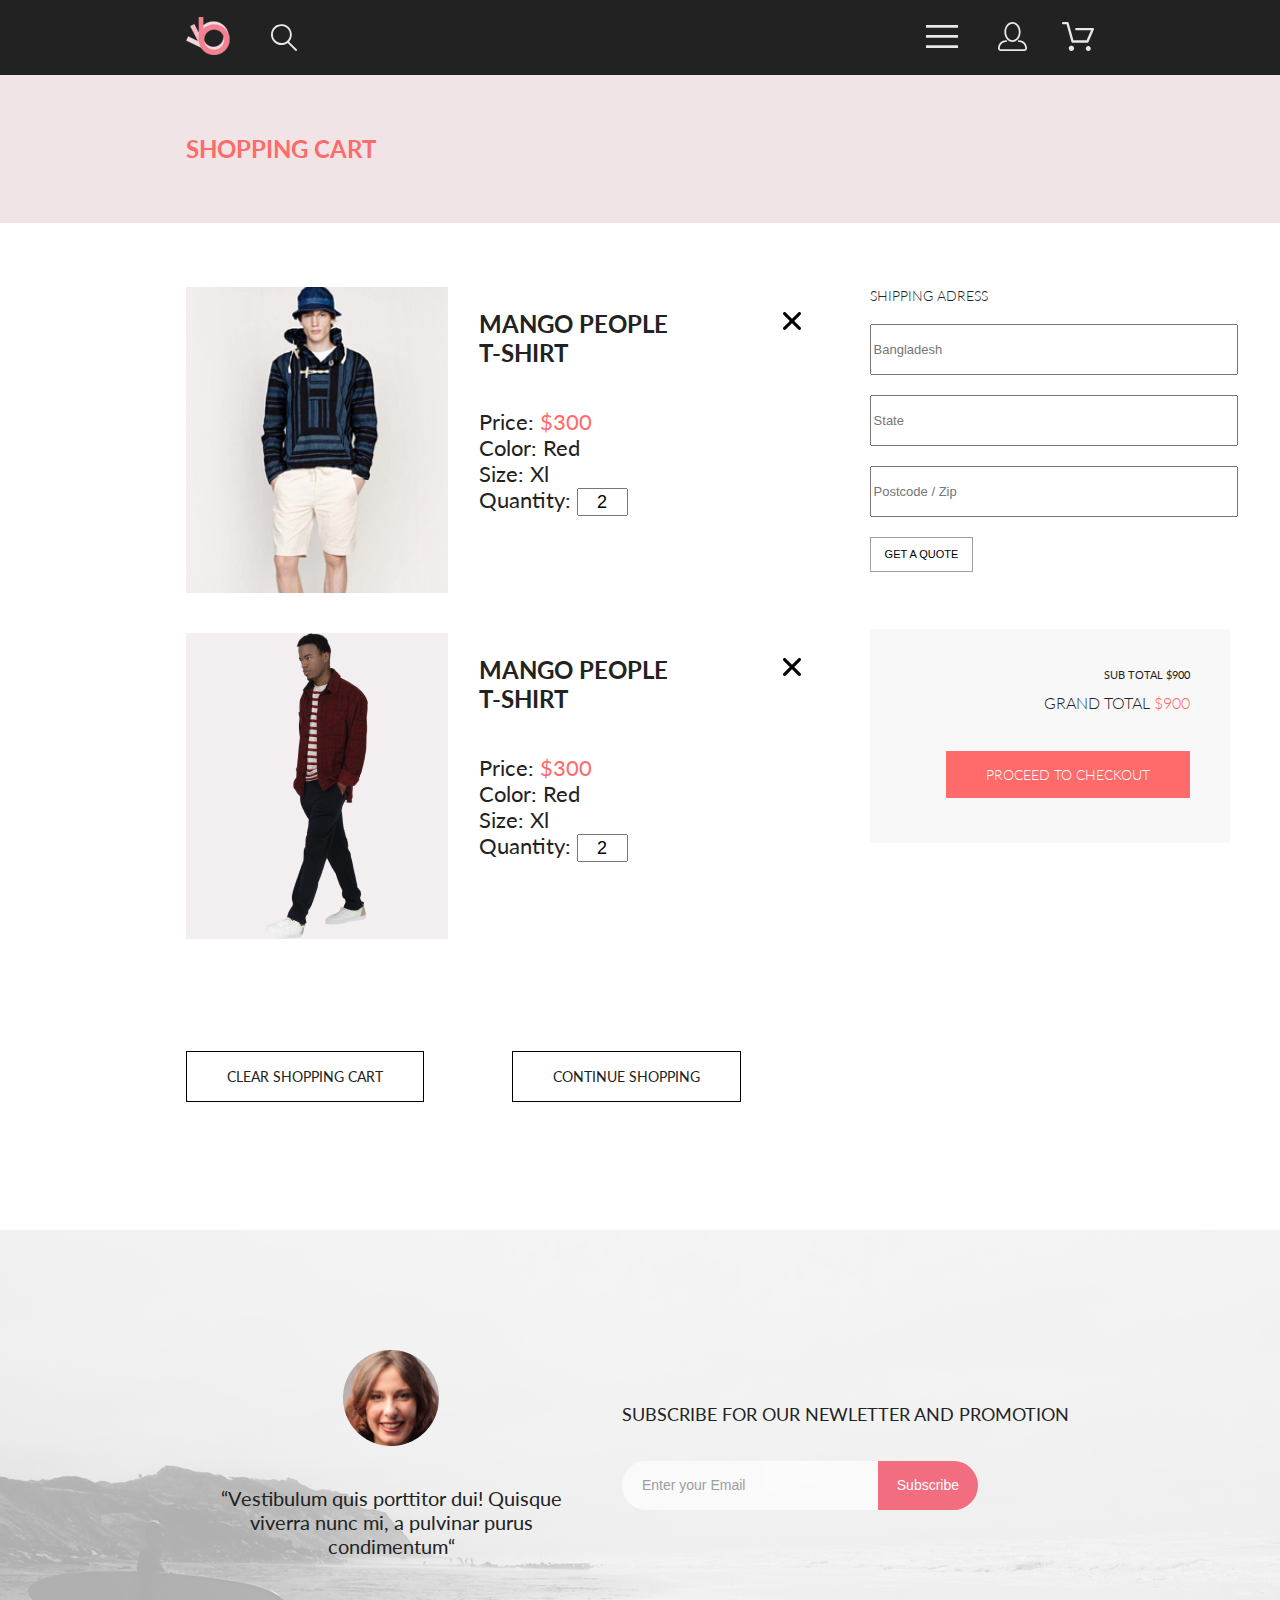
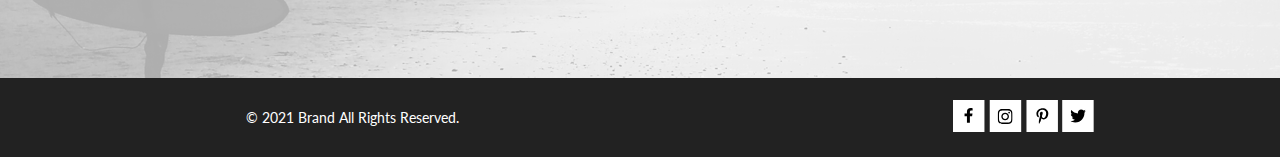
==== commit 7abe00dd: "fix all mistakes" ====
--- a/cart.html
+++ b/cart.html
@@ -6,8 +6,8 @@
     <meta http-equiv="X-UA-Compatible" content="IE=edge">
     <meta name="viewport" content="width=device-width, initial-scale=1.0">
     <title>Document</title>
-    <link rel="stylesheet" href="./css/style.css">
-    <link rel="stylesheet" href="./css/reset.css">
+    <link rel="stylesheet" href="./style/style.css">
+    <link rel="stylesheet" href="./style/_reset.scss">
     <link rel="preconnect" href="https://fonts.googleapis.com">
     <link rel="preconnect" href="https://fonts.gstatic.com" crossorigin>
     <link
--- a/style/style.css
+++ b/style/style.css
@@ -0,0 +1,1291 @@
+/* http://meyerweb.com/eric/tools/css/reset/ 
+   v2.0 | 20110126
+   License: none (public domain)
+*/
+html,
+body,
+div,
+span,
+applet,
+object,
+iframe,
+h1,
+h2,
+h3,
+h4,
+h5,
+h6,
+p,
+blockquote,
+pre,
+a,
+abbr,
+acronym,
+address,
+big,
+cite,
+code,
+del,
+dfn,
+em,
+img,
+ins,
+kbd,
+q,
+s,
+samp,
+small,
+strike,
+strong,
+sub,
+sup,
+tt,
+var,
+b,
+u,
+i,
+center,
+dl,
+dt,
+dd,
+ol,
+ul,
+li,
+fieldset,
+form,
+label,
+legend,
+table,
+caption,
+tbody,
+tfoot,
+thead,
+tr,
+th,
+td,
+article,
+aside,
+canvas,
+details,
+embed,
+figure,
+figcaption,
+footer,
+header,
+hgroup,
+menu,
+nav,
+output,
+ruby,
+section,
+summary,
+time,
+mark,
+audio,
+video {
+  margin: 0;
+  padding: 0;
+  border: 0;
+  font-size: 100%;
+  vertical-align: baseline;
+}
+
+/* HTML5 display-role reset for older browsers */
+article,
+aside,
+details,
+figcaption,
+figure,
+footer,
+header,
+hgroup,
+menu,
+nav,
+section {
+  display: block;
+}
+
+body {
+  line-height: 1;
+}
+
+ol,
+ul {
+  list-style: none;
+}
+
+blockquote,
+q {
+  quotes: none;
+}
+
+blockquote:before,
+blockquote:after,
+q:before,
+q:after {
+  content: '';
+  content: none;
+}
+
+table {
+  border-collapse: collapse;
+  border-spacing: 0;
+}
+
+body {
+  font-family: 'Lato', sans-serif;
+  font-size: 14px;
+  line-height: 17px;
+  font-weight: 400;
+  color: #222222;
+}
+
+.visually-hidden {
+  position: absolute;
+  white-space: nowrap;
+  width: 1px;
+  height: 1px;
+  overflow: hidden;
+  border: 0;
+  padding: 0;
+  clip: rect(0 0 0 0);
+  -webkit-clip-path: inset(50%);
+          clip-path: inset(50%);
+  margin: -1px;
+}
+
+.container {
+  width: 71%;
+  margin: 0 auto;
+}
+
+.active:hover,
+.active:focus {
+  opacity: 0.6;
+}
+
+@media (max-width: 768px) {
+  .container {
+    width: 96%;
+  }
+}
+
+@media (max-width: 375px) {
+  .container {
+    width: 91%;
+  }
+}
+
+.header {
+  background-color: #222222;
+}
+
+.header__wrp {
+  display: -webkit-box;
+  display: -ms-flexbox;
+  display: flex;
+  -webkit-box-pack: justify;
+      -ms-flex-pack: justify;
+          justify-content: space-between;
+  min-height: 75px;
+}
+
+.header__controls {
+  display: -webkit-box;
+  display: -ms-flexbox;
+  display: flex;
+  -webkit-box-align: center;
+      -ms-flex-align: center;
+          align-items: center;
+}
+
+.header__button {
+  background-color: transparent;
+  border: none;
+  margin: 0 34px 0 0;
+  outline: none;
+}
+
+@media (max-width: 375px) {
+  .header__button {
+    margin: 0;
+  }
+}
+
+.header__nav {
+  display: none;
+}
+
+.header__logo {
+  margin: 0 40px 0 0;
+}
+
+@media (max-width: 768px) {
+  .header__logo {
+    margin: 0 40px 0 18px;
+  }
+}
+
+@media (max-width: 375px) {
+  .header__logo {
+    margin: 0 40px 0 0;
+  }
+}
+
+.header__cart {
+  position: relative;
+}
+
+@media (max-width: 375px) {
+  .header__cart {
+    display: none;
+  }
+}
+
+.header__cart__cart::after {
+  content: '';
+  position: absolute;
+  background-image: url(../images/icons/round.svg);
+  background-size: 19px 19px;
+  width: 19px;
+  height: 19px;
+  right: -11px;
+  top: -5px;
+  z-index: 0;
+}
+
+.header__cart__cart::before {
+  content: '5';
+  position: absolute;
+  font-size: 12px;
+  line-height: 14px;
+  color: #FFFFFF;
+  right: -5px;
+  top: -4px;
+  z-index: 1;
+}
+
+.header__person-link {
+  margin: 0 34px 0 0;
+}
+
+@media (max-width: 375px) {
+  .header__person-link {
+    display: none;
+  }
+}
+
+.header__nav {
+  position: absolute;
+  width: 232px;
+  height: 764px;
+  top: 100%;
+  right: 0;
+  background: white;
+  display: none;
+  z-index: 1;
+}
+
+.header__nav-container {
+  width: 200px;
+  margin: 0 auto;
+}
+
+.header__nav-heading {
+  font-size: 14px;
+  font-weight: 700;
+  line-height: 17px;
+  text-transform: uppercase;
+  margin: 37px 0 24px;
+}
+
+.header__nav-list {
+  margin: 0 0 20px;
+}
+
+.header__nav-li {
+  margin: 0 0 11px 20px;
+}
+
+.header__nav-link {
+  font-size: 14px;
+  line-height: 17px;
+  text-decoration: none;
+  color: #5D5D5D;
+}
+
+.header__nav-title {
+  color: #FF6A6A;
+  font-size: 14px;
+  line-height: 17px;
+  text-transform: uppercase;
+  margin: 0 0 12px;
+}
+
+.display-block {
+  display: block;
+}
+
+.brand {
+  display: -webkit-box;
+  display: -ms-flexbox;
+  display: flex;
+  margin: 0 0 62px 0;
+}
+
+@media (max-width: 768px) {
+  .brand {
+    margin: 0 0 19px;
+  }
+}
+
+@media (max-width: 375px) {
+  .brand {
+    margin: 0 0 63px;
+  }
+}
+
+.brand__img {
+  width: 50%;
+  height: auto;
+}
+
+@media (max-width: 768px) {
+  .brand__img {
+    width: 385px;
+    height: 370px;
+  }
+}
+
+@media (max-width: 375px) {
+  .brand__img {
+    display: none;
+  }
+}
+
+.brand__title {
+  font-size: 48px;
+  line-height: 58px;
+  font-weight: 900;
+  font-style: normal;
+  text-transform: uppercase;
+  position: relative;
+}
+
+@media (max-width: 768px) {
+  .brand__title {
+    font-size: 44px;
+    line-height: 53px;
+    font-weight: 900;
+    font-style: normal;
+  }
+}
+
+@media (max-width: 375px) {
+  .brand__title {
+    font-size: 38px;
+    line-height: 46px;
+    font-weight: 900;
+    font-style: normal;
+  }
+}
+
+.brand__title::before {
+  position: absolute;
+  left: -28px;
+  content: "";
+  width: 12px;
+  height: 100%;
+  background-color: #F16D7F;
+}
+
+.brand__title-wrp {
+  padding: 0 0 0 91px;
+  -webkit-box-flex: 1;
+      -ms-flex-positive: 1;
+          flex-grow: 1;
+  background-color: #F1E4E6;
+  display: -webkit-box;
+  display: -ms-flexbox;
+  display: flex;
+  -webkit-box-align: center;
+      -ms-flex-align: center;
+          align-items: center;
+}
+
+@media (max-width: 375px) {
+  .brand__title-wrp {
+    min-height: 363px;
+  }
+}
+
+.brand__subtitle {
+  display: block;
+  font-size: 37px;
+  font-weight: 700;
+  line-height: 44px;
+}
+
+@media (max-width: 768px) {
+  .brand__subtitle {
+    font-size: 24px;
+    line-height: 29px;
+    font-weight: 400;
+    font-style: normal;
+  }
+}
+
+@media (max-width: 375px) {
+  .brand__subtitle {
+    font-size: 20px;
+    line-height: 24px;
+    font-weight: 700;
+    font-style: normal;
+  }
+}
+
+.brand__subtitle-pink {
+  color: #F16D7F;
+}
+
+.sales {
+  margin-bottom: 97px;
+}
+
+@media (max-width: 375px) {
+  .sales {
+    margin-bottom: 64px;
+  }
+}
+
+.sales .sales__list {
+  display: -webkit-box;
+  display: -ms-flexbox;
+  display: flex;
+  -webkit-box-pack: justify;
+      -ms-flex-pack: justify;
+          justify-content: space-between;
+  -ms-flex-wrap: wrap;
+      flex-wrap: wrap;
+}
+
+@media (max-width: 375px) {
+  .sales .sales__list {
+    -webkit-box-orient: vertical;
+    -webkit-box-direction: normal;
+        -ms-flex-direction: column;
+            flex-direction: column;
+  }
+}
+
+.sales .sales__item {
+  color: #FFFFFF;
+  width: 360px;
+  min-height: 260px;
+  background-color: #4F4745;
+  margin: 0 0 30px;
+  display: -webkit-box;
+  display: -ms-flexbox;
+  display: flex;
+  -webkit-box-pack: center;
+      -ms-flex-pack: center;
+          justify-content: center;
+  -webkit-box-align: center;
+      -ms-flex-align: center;
+          align-items: center;
+}
+
+@media (max-width: 768px) {
+  .sales .sales__item {
+    width: 32%;
+    min-height: 168px;
+  }
+}
+
+@media (max-width: 375px) {
+  .sales .sales__item {
+    width: 100%;
+  }
+}
+
+.sales .sales__item--woman {
+  background-image: url(../images/sales-women-bkg.jpg);
+}
+
+.sales .sales__item--men {
+  background-image: url(../images/sales-man-bkg.jpg);
+}
+
+.sales .sales__item--kids {
+  background-image: url(../images/sales-kids-bkg.jpg);
+}
+
+.sales .sales__item--accesories {
+  background-image: url(../images/sales-shoes-bkg.jpg);
+  width: 100%;
+  margin: 0;
+  min-height: 180px;
+}
+
+.sales .sales__list-text {
+  text-align: center;
+  text-transform: uppercase;
+}
+
+.sales .sales__list-heading {
+  font-size: 24px;
+  font-weight: 700;
+  line-height: 29px;
+  text-align: center;
+  color: #F16D7F;
+  text-transform: uppercase;
+}
+
+.products {
+  display: -webkit-box;
+  display: -ms-flexbox;
+  display: flex;
+  -webkit-box-orient: vertical;
+  -webkit-box-direction: normal;
+      -ms-flex-direction: column;
+          flex-direction: column;
+  margin-bottom: 96px;
+}
+
+.products .products__list {
+  margin-bottom: 19px;
+  display: -webkit-box;
+  display: -ms-flexbox;
+  display: flex;
+  -webkit-box-pack: justify;
+      -ms-flex-pack: justify;
+          justify-content: space-between;
+  -ms-flex-wrap: wrap;
+      flex-wrap: wrap;
+}
+
+.products .products__list__slogan {
+  font-size: 13px;
+  line-height: 16px;
+  text-transform: uppercase;
+  margin: 25px 194px 13px 18px;
+}
+
+.products .products__list__desk {
+  width: 315px;
+  margin: 0 28px 18px 17px;
+  font-size: 14px;
+  font-weight: 300;
+  line-height: 17px;
+  color: #5D5D5D;
+}
+
+.products .products__list__price {
+  margin: 0 290px 20px 18px;
+  color: #F16D7F;
+}
+
+.products .products__overlay {
+  width: 100%;
+  min-height: 420px;
+  background: rgba(58, 56, 56, 0.86);
+  position: absolute;
+  top: 0;
+}
+
+.products .products__hover {
+  position: absolute;
+  top: 50%;
+  left: 50%;
+  -webkit-transform: translate(-50%, -50%);
+          transform: translate(-50%, -50%);
+  font-size: 14px;
+  line-height: 17px;
+  padding: 13px 16px 13px 50px;
+  background-color: transparent;
+  color: #FFFFFF;
+  outline: 1px solid #FFFFFF;
+}
+
+.products .products__hover,
+.products .products__overlay {
+  display: none;
+}
+
+.products .products__item {
+  background-color: #F8F8F8;
+  margin: 0 0 30px;
+  width: 360px;
+  min-height: 581px;
+}
+
+@media (max-width: 768px) {
+  .products .products__item {
+    margin: 0 0 16px;
+  }
+}
+
+@media (max-width: 375px) {
+  .products .products__item {
+    margin: 0 0 16px;
+    width: 100%;
+  }
+}
+
+.products .products__item-img {
+  min-height: 420px;
+  width: 100%;
+  display: block;
+}
+
+.products .products__item-wrp {
+  position: relative;
+}
+
+.products .products__item-wrp:hover .products__hover {
+  display: block;
+}
+
+.products .products__item-wrp:hover .products__overlay {
+  display: block;
+}
+
+.products .products__title {
+  font-size: 30px;
+  line-height: 36px;
+  text-align: center;
+  margin-bottom: 6px;
+}
+
+.products .products__text {
+  font-size: 14px;
+  line-height: 17px;
+  text-align: center;
+  margin-bottom: 48px;
+  color: #9F9F9F;
+}
+
+@media (max-width: 375px) {
+  .products .products__text {
+    margin-bottom: 64px;
+  }
+}
+
+.products .products__button {
+  padding: 15px 39px;
+  text-decoration: none;
+  text-align: center;
+  display: inline-block;
+  border: 1px solid #FF6A6A;
+  color: #F16D7F;
+  -ms-flex-item-align: center;
+      -ms-grid-row-align: center;
+      align-self: center;
+}
+
+.products .products__button:hover, .products .products__button:focus {
+  background-color: #FF6A6A;
+  color: #FFFFFF;
+  cursor: pointer;
+  outline: none;
+}
+
+.footer {
+  background-image: url(../images/footer-background.png);
+  background-size: cover;
+  background-position: center;
+}
+
+@media (max-width: 375px) {
+  .footer {
+    background-position: left;
+  }
+}
+
+@media (max-width: 768px) {
+  .footer {
+    background-position: left;
+  }
+}
+
+.footer .footer__content {
+  display: -webkit-box;
+  display: -ms-flexbox;
+  display: flex;
+  -ms-flex-pack: distribute;
+      justify-content: space-around;
+  min-height: 448px;
+  -webkit-box-align: center;
+      -ms-flex-align: center;
+          align-items: center;
+}
+
+@media (max-width: 768px) {
+  .footer .footer__content {
+    -webkit-box-orient: vertical;
+    -webkit-box-direction: normal;
+        -ms-flex-direction: column;
+            flex-direction: column;
+    padding: 60px 0 140px;
+  }
+}
+
+.footer .footer__review {
+  display: -webkit-box;
+  display: -ms-flexbox;
+  display: flex;
+  -webkit-box-orient: vertical;
+  -webkit-box-direction: normal;
+      -ms-flex-direction: column;
+          flex-direction: column;
+  -webkit-box-align: center;
+      -ms-flex-align: center;
+          align-items: center;
+}
+
+.footer .footer__review-text {
+  font-size: 20px;
+  font-weight: 400;
+  line-height: 24px;
+  text-align: center;
+  width: 360px;
+  padding-top: 40px;
+}
+
+.footer .footer__form {
+  display: -webkit-box;
+  display: -ms-flexbox;
+  display: flex;
+  -webkit-box-orient: vertical;
+  -webkit-box-direction: normal;
+      -ms-flex-direction: column;
+          flex-direction: column;
+}
+
+.footer .footer__form-text {
+  font-size: 18px;
+  line-height: 30px;
+  text-align: center;
+  text-transform: uppercase;
+  margin-bottom: 32px;
+}
+
+.footer .footer__form-subtitle {
+  font-size: 24px;
+  font-weight: 700;
+  line-height: 38px;
+  text-align: center;
+  display: block;
+  font-weight: bold;
+}
+
+.footer .footer__email {
+  display: -webkit-box;
+  display: -ms-flexbox;
+  display: flex;
+  -webkit-box-align: start;
+      -ms-flex-align: start;
+          align-items: flex-start;
+}
+
+.footer .footer__email-input {
+  background-color: #FFFFFF;
+  opacity: 0.67;
+  font-size: 14px;
+  line-height: 17px;
+  border-radius: 50px 0 0 50px;
+  width: 256px;
+  height: 49px;
+  padding-left: 20px;
+  -webkit-box-sizing: border-box;
+          box-sizing: border-box;
+  outline: none;
+  border: 0;
+}
+
+.footer .footer__email-button {
+  text-align: center;
+  color: #FFFFFF;
+  font-size: 14px;
+  line-height: 17px;
+  background-color: #F16D7F;
+  height: 49px;
+  width: 100px;
+  border-radius: 0 50px 50px 0;
+  outline: none;
+  border: 0;
+}
+
+.info {
+  background-color: #222222;
+}
+
+.info .info__blocks {
+  display: -webkit-box;
+  display: -ms-flexbox;
+  display: flex;
+  -webkit-box-pack: justify;
+      -ms-flex-pack: justify;
+          justify-content: space-between;
+  -webkit-box-align: center;
+      -ms-flex-align: center;
+          align-items: center;
+  min-height: 79px;
+}
+
+@media (max-width: 375px) {
+  .info .info__blocks {
+    min-height: 143px;
+    -webkit-box-orient: vertical;
+    -webkit-box-direction: reverse;
+        -ms-flex-direction: column-reverse;
+            flex-direction: column-reverse;
+    -ms-flex-pack: distribute;
+        justify-content: space-around;
+  }
+}
+
+.info .info__text {
+  color: #FFFFFF;
+  padding-left: 60px;
+}
+
+@media (max-width: 375px) {
+  .info .info__text {
+    padding: 9px 0 0 0;
+  }
+}
+
+@media (max-width: 768px) {
+  .info .info__media {
+    margin: 0 40px 0 0;
+  }
+}
+
+@media (max-width: 375px) {
+  .info .info__media {
+    margin: 0;
+    padding: 50px 0 0 0;
+  }
+}
+
+.benefits {
+  background-color: #222222;
+}
+
+@media (max-width: 768px) {
+  .benefits {
+    padding: 48px 0 64px;
+  }
+}
+
+.benefits .benefits__list {
+  display: -webkit-box;
+  display: -ms-flexbox;
+  display: flex;
+  -webkit-box-pack: justify;
+      -ms-flex-pack: justify;
+          justify-content: space-between;
+  -webkit-box-align: center;
+      -ms-flex-align: center;
+          align-items: center;
+  min-height: 341px;
+}
+
+@media (max-width: 768px) {
+  .benefits .benefits__list {
+    -webkit-box-orient: vertical;
+    -webkit-box-direction: normal;
+        -ms-flex-direction: column;
+            flex-direction: column;
+  }
+}
+
+.benefits .benefits__item {
+  -webkit-box-align: center;
+      -ms-flex-align: center;
+          align-items: center;
+  width: 360px;
+  display: -webkit-box;
+  display: -ms-flexbox;
+  display: flex;
+  -webkit-box-orient: vertical;
+  -webkit-box-direction: normal;
+      -ms-flex-direction: column;
+          flex-direction: column;
+}
+
+@media (max-width: 768px) {
+  .benefits .benefits__item {
+    margin: 0 0 49px;
+  }
+}
+
+@media (max-width: 768px) {
+  .benefits .benefits__item-last {
+    margin: 0;
+  }
+}
+
+.benefits .benefits__item-text {
+  color: #FFFFFF;
+  font-size: 14px;
+  font-weight: 300;
+  line-height: 17px;
+  text-align: center;
+}
+
+.benefits .benefits__item-heading {
+  color: #FFFFFF;
+  margin: 25px 0 16px;
+  font-size: 20px;
+  line-height: 24px;
+}
+
+.headline {
+  background-color: #F1E4E6;
+  height: 148px;
+  margin-bottom: 64px;
+}
+
+.headline .headline__reg {
+  font-size: 24px;
+  line-height: 29px;
+  text-transform: uppercase;
+  color: #FF6A6A;
+  padding: 59px 0 0 0;
+}
+
+.registration {
+  display: -webkit-box;
+  display: -ms-flexbox;
+  display: flex;
+  margin-bottom: 96px;
+}
+
+.registration ::-webkit-input-placeholder {
+  color: #9F9F9F;
+}
+
+.registration ::-moz-placeholder {
+  color: #9F9F9F;
+}
+
+.registration :-moz-placeholder {
+  color: #9F9F9F;
+}
+
+.registration :-ms-input-placeholder {
+  color: #9F9F9F;
+}
+
+.registration .registration__input {
+  display: block;
+  width: 360px;
+  height: 45px;
+  margin-bottom: 20px;
+  font-weight: 300;
+  font-size: 13px;
+  line-height: 16px;
+}
+
+.registration .registration__input-password {
+  margin-bottom: 15px;
+}
+
+.registration .registration__legend {
+  font-weight: 300;
+  margin-bottom: 20px;
+}
+
+.registration .registration__radio {
+  margin-bottom: 33px;
+}
+
+.registration .registration__text {
+  font-weight: 300;
+  font-size: 13px;
+  line-height: 16px;
+  color: #9F9F9F;
+  width: 360px;
+  margin-bottom: 39px;
+}
+
+.registration .registration__button {
+  position: relative;
+  width: 167px;
+  height: 50px;
+  font-size: 14px;
+  line-height: 17px;
+  background-color: #F16D7F;
+  color: #FFFFFF;
+  outline: none;
+  border: 0;
+  text-align: center;
+  text-transform: uppercase;
+  padding-right: 46px;
+  -webkit-box-sizing: border-box;
+          box-sizing: border-box;
+}
+
+.registration .registration__button::after {
+  content: "";
+  position: absolute;
+  right: 29px;
+  top: 20px;
+  background-image: url(../images/icons/vector.svg);
+  background-size: 17px 10px;
+  width: 17px;
+  height: 10px;
+}
+
+.registration .registration__loyalty {
+  padding-left: 130px;
+}
+
+.registration .registration__loyalty-heading {
+  margin-bottom: 22px;
+  font-weight: 300;
+  font-size: 24px;
+  line-height: 29px;
+  text-transform: uppercase;
+}
+
+.registration .registration__loyalty-text {
+  margin-bottom: 21px;
+  font-weight: 300;
+  font-size: 24px;
+  line-height: 29px;
+}
+
+.registration .registration .registration__list {
+  padding-left: 40px;
+  position: relative;
+  margin-bottom: 16px;
+  font-weight: 300;
+  font-size: 24px;
+  line-height: 29px;
+}
+
+.registration .registration .registration__list::before {
+  content: '';
+  width: 20px;
+  height: 16px;
+  position: absolute;
+  top: 8px;
+  left: 0px;
+  background-image: url(../images/icons/mark.svg);
+  background-size: 20px 16px;
+}
+
+.cart {
+  display: -webkit-box;
+  display: -ms-flexbox;
+  display: flex;
+}
+
+.cart .cart__products {
+  display: -webkit-box;
+  display: -ms-flexbox;
+  display: flex;
+  -webkit-box-orient: vertical;
+  -webkit-box-direction: normal;
+      -ms-flex-direction: column;
+          flex-direction: column;
+  width: 652px;
+}
+
+.cart .cart__products ::-webkit-input-placeholder {
+  font-size: 18px;
+  line-height: 22px;
+}
+
+.cart .cart__products ::-moz-placeholder {
+  font-size: 18px;
+  line-height: 22px;
+}
+
+.cart .cart__products :-moz-placeholder {
+  font-size: 18px;
+  line-height: 22px;
+}
+
+.cart .cart__products :-ms-input-placeholder {
+  font-size: 18px;
+  line-height: 22px;
+}
+
+.cart .cart__products-item {
+  display: -webkit-box;
+  display: -ms-flexbox;
+  display: flex;
+  height: 306px;
+  -webkit-box-shadow: 18px 18px 29px 1px #FFFFFF;
+          box-shadow: 18px 18px 29px 1px #FFFFFF;
+  margin: 0 0 40px;
+}
+
+.cart .cart__heading {
+  width: 262px;
+  font-size: 24px;
+  line-height: 29px;
+  margin: 0 0 42px;
+}
+
+.cart .cart__info {
+  margin: 22px 0 6px 31px;
+  font-size: 22px;
+  line-height: 26px;
+  position: relative;
+}
+
+.cart .cart__price {
+  color: #FF6A6A;
+}
+
+.cart .cart__quantity {
+  width: 43px;
+  text-align: center;
+  font-size: 18px;
+  line-height: 22px;
+}
+
+.cart .cart__img {
+  position: absolute;
+  right: -23%;
+  top: 3px;
+}
+
+.cart .cart__img:hover,
+.cart .cart__img:focus {
+  fill: #9F9F9F;
+}
+
+.cart .cart__buttons {
+  display: -webkit-box;
+  display: -ms-flexbox;
+  display: flex;
+  -webkit-box-pack: justify;
+      -ms-flex-pack: justify;
+          justify-content: space-between;
+  margin: 72px 0 128px;
+}
+
+.cart .cart__link {
+  padding: 16px 40px;
+  border: 1px solid #000;
+  text-transform: uppercase;
+  text-decoration: none;
+  color: #222222;
+}
+
+.cart .cart__form {
+  display: -webkit-box;
+  display: -ms-flexbox;
+  display: flex;
+  -webkit-box-orient: vertical;
+  -webkit-box-direction: normal;
+      -ms-flex-direction: column;
+          flex-direction: column;
+  margin: 0 0 0 129px;
+}
+
+.cart .cart__form ::-webkit-input-placeholder {
+  font-weight: 300;
+  font-size: 13px;
+  line-height: 16px;
+}
+
+.cart .cart__form ::-moz-placeholder {
+  font-weight: 300;
+  font-size: 13px;
+  line-height: 16px;
+}
+
+.cart .cart__form :-moz-placeholder {
+  font-weight: 300;
+  font-size: 13px;
+  line-height: 16px;
+}
+
+.cart .cart__form :-ms-input-placeholder {
+  font-weight: 300;
+  font-size: 13px;
+  line-height: 16px;
+}
+
+.cart .cart__input {
+  display: block;
+  width: 360px;
+  height: 45px;
+  margin: 0 0 20px;
+  font-weight: 300;
+  font-size: 13px;
+  line-height: 16px;
+}
+
+.cart .cart__legend {
+  text-transform: uppercase;
+  margin: 0 0 20px;
+  font-weight: 300;
+}
+
+.cart .cart__quote {
+  font-weight: 300;
+  font-size: 11px;
+  line-height: 13px;
+  text-transform: uppercase;
+  padding: 10px 14px;
+  background-color: #FFFFFF;
+  border: 1px solid #9F9F9F;
+}
+
+.cart .cart__checkout {
+  width: 360px;
+  height: 214px;
+  background-color: #F8F8F8;
+  margin: 57px 0 0 0;
+  text-transform: uppercase;
+}
+
+.cart .cart__checkout-container {
+  width: 78%;
+  margin: 0 auto;
+  display: -webkit-box;
+  display: -ms-flexbox;
+  display: flex;
+  -webkit-box-orient: vertical;
+  -webkit-box-direction: normal;
+      -ms-flex-direction: column;
+          flex-direction: column;
+  -webkit-box-align: end;
+      -ms-flex-align: end;
+          align-items: flex-end;
+}
+
+.cart .cart__checkout-button {
+  font-weight: 300;
+  text-transform: uppercase;
+  padding: 15px 40px;
+  text-decoration: none;
+  background-color: #FF6A6A;
+  color: #FFFFFF;
+}
+
+.cart .cart__checkout-text {
+  font-size: 11px;
+  line-height: 13px;
+  margin: 39px 0 12px 0;
+}
+
+.cart .cart__checkout-total {
+  font-weight: 300;
+  font-size: 16px;
+  line-height: 19px;
+  margin: 0 0 39px;
+}
+
+.cart .cart__checkout-subtitle {
+  color: #FF6A6A;
+}
+/*# sourceMappingURL=style.css.map */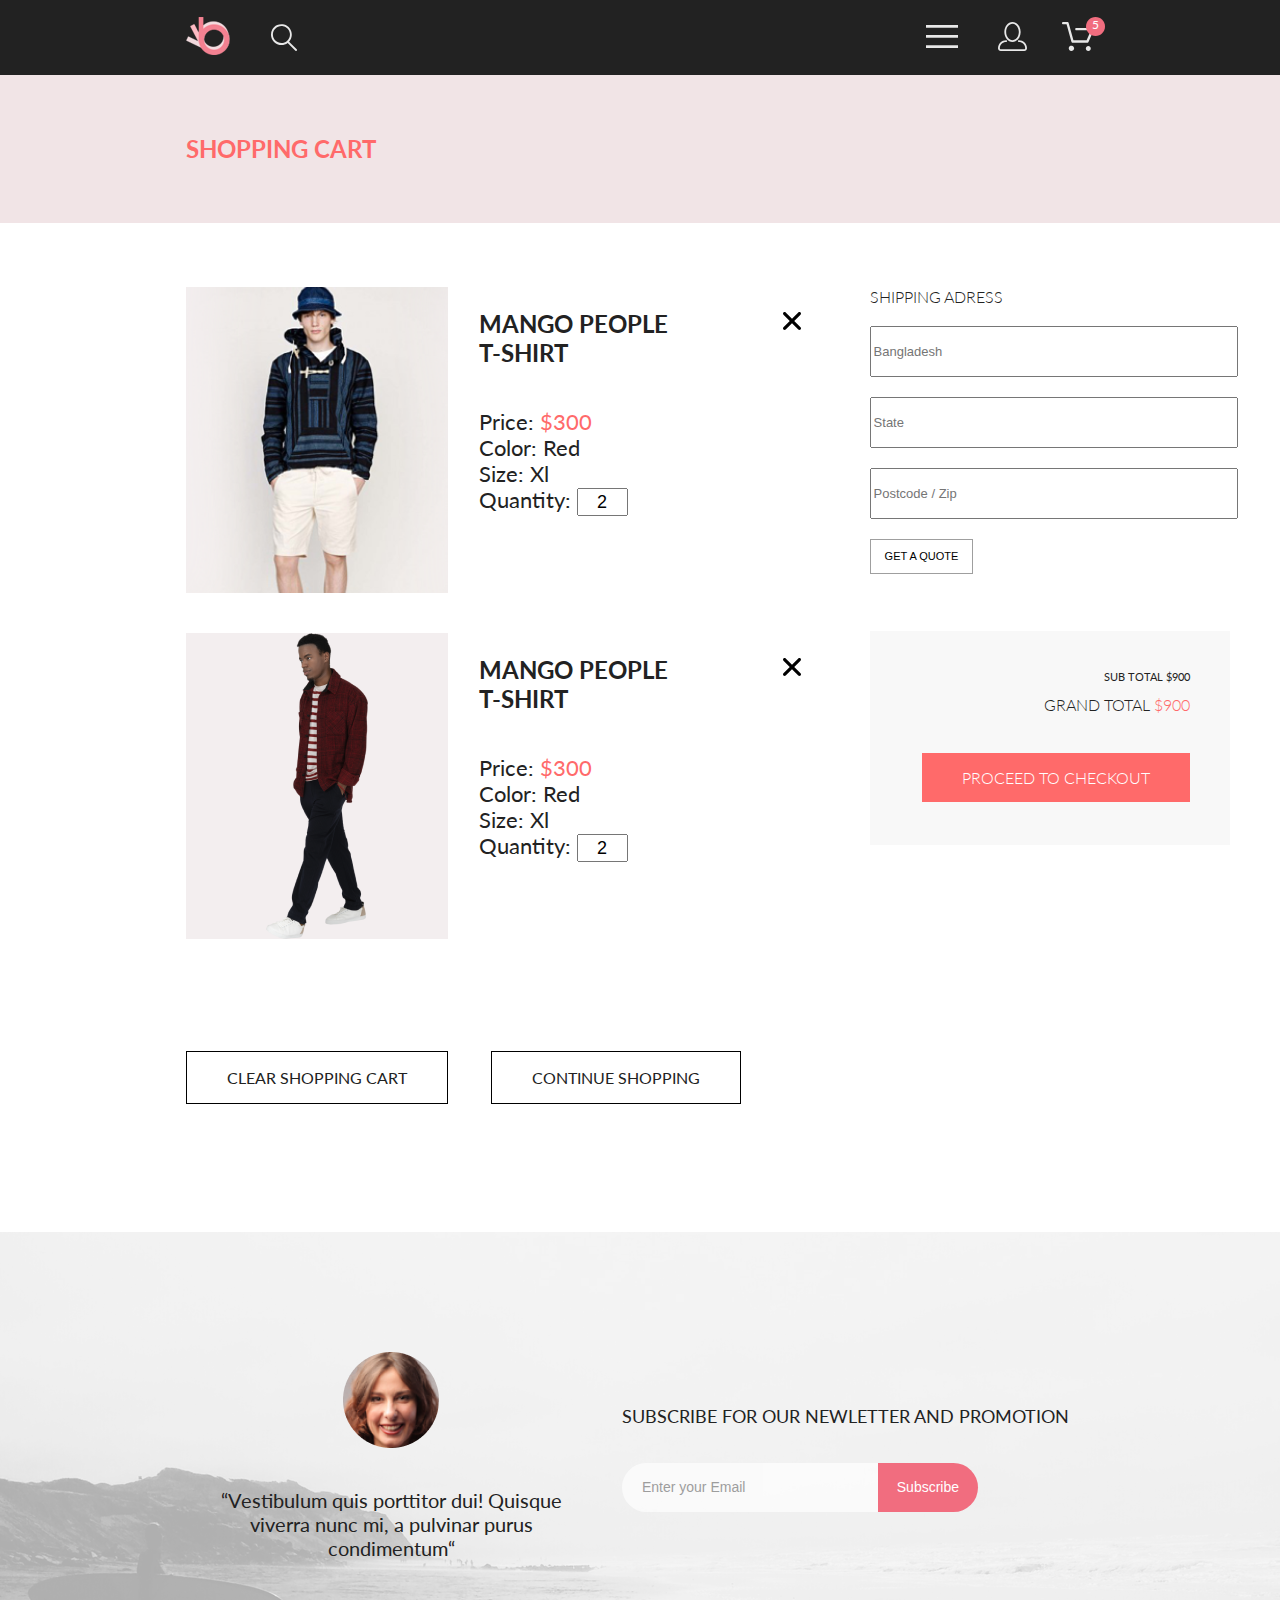
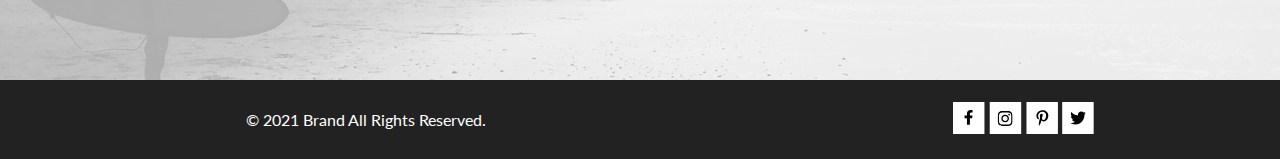
==== commit 013b3e66: "added menu and fix style" ====
--- a/cart.html
+++ b/cart.html
@@ -17,116 +17,117 @@
 
 <body>
     <header class="header">
-        <div class="container header__wrp">
-            <div class="header__controls">
-                <a href="index.html" class="header__logo active">
-                    <svg width="44" height="38" viewBox="0 0 44 38" xmlns="http://www.w3.org/2000/svg"
-                        xmlns:xlink="http://www.w3.org/1999/xlink">
-                        <rect width="44" height="38" fill="url(#pattern0)"></rect>
-                        <defs>
-                            <pattern id="pattern0" patternContentUnits="objectBoundingBox" width="1" height="1">
-                                <use xlink:href="#image0" transform="scale(0.0227273 0.0263158)"></use>
-                            </pattern>
-                            <image id="image0" width="44" height="38"
-                                xlink:href="[data-uri]">
-                            </image>
-                        </defs>
+        <div class="container">
+            <div class="header__wrp">
+                <div class="header__controls">
+                    <a href="index.html" class="header__logo active">
+                        <svg width="44" height="38" viewBox="0 0 44 38" xmlns="http://www.w3.org/2000/svg"
+                            xmlns:xlink="http://www.w3.org/1999/xlink">
+                            <rect width="44" height="38" fill="url(#pattern0)"></rect>
+                            <defs>
+                                <pattern id="pattern0" patternContentUnits="objectBoundingBox" width="1" height="1">
+                                    <use xlink:href="#image0" transform="scale(0.0227273 0.0263158)"></use>
+                                </pattern>
+                                <image id="image0" width="44" height="38"
+                                    xlink:href="[data-uri]">
+                                </image>
+                            </defs>
+                        </svg>
+                    </a>
+                    <svg class="active" width="27" height="28" viewBox="0 0 27 28" xmlns="http://www.w3.org/2000/svg">
+                        <path
+                            d="M19.0596 17.6259C20.6713 15.8658 21.6282 13.6048 21.7698 11.2225C21.9113 8.84018 21.2288 6.48173 19.8369 4.54318C18.445 2.60463 16.4285 1.20404 14.126 0.576619C11.8234 -0.0508009 9.3751 0.13316 7.19217 1.09761C5.00923 2.06205 3.22463 3.74825 2.13804 5.87302C1.05145 7.9978 0.729054 10.4318 1.225 12.7661C1.72094 15.1005 3.00501 17.1932 4.86158 18.6927C6.71814 20.1922 9.03413 21.0072 11.4206 21.0009C13.673 21.004 15.8645 20.27 17.6606 18.9109L25.4086 26.7179C25.4941 26.807 25.5965 26.8781 25.7099 26.927C25.8232 26.9759 25.9452 27.0017 26.0686 27.0029C26.1923 27.0033 26.3148 26.9782 26.4283 26.9292C26.5419 26.8801 26.6441 26.8082 26.7286 26.7179C26.9025 26.537 26.9997 26.2958 26.9997 26.0449C26.9997 25.794 26.9025 25.5528 26.7286 25.3719L19.0596 17.6259ZM2.88662 10.5009C2.89946 8.81563 3.41094 7.17187 4.35659 5.77685C5.30224 4.38183 6.63972 3.29801 8.20044 2.662C9.76115 2.02599 11.4752 1.86627 13.1266 2.20298C14.7779 2.53969 16.2926 3.35775 17.4797 4.55404C18.6668 5.75033 19.4732 7.27129 19.7972 8.92519C20.1212 10.5791 19.9483 12.2919 19.3002 13.8476C18.6522 15.4034 17.5581 16.7325 16.1559 17.6674C14.7536 18.6023 13.1059 19.1011 11.4206 19.1009C9.14916 19.0901 6.97482 18.1784 5.37484 16.566C3.77486 14.9537 2.87998 12.7724 2.88662 10.5009Z"
+                            fill="#E8E8E8"></path>
                     </svg>
-                </a>
-                <svg class="active" width="27" height="28" viewBox="0 0 27 28" xmlns="http://www.w3.org/2000/svg">
-                    <path
-                        d="M19.0596 17.6259C20.6713 15.8658 21.6282 13.6048 21.7698 11.2225C21.9113 8.84018 21.2288 6.48173 19.8369 4.54318C18.445 2.60463 16.4285 1.20404 14.126 0.576619C11.8234 -0.0508009 9.3751 0.13316 7.19217 1.09761C5.00923 2.06205 3.22463 3.74825 2.13804 5.87302C1.05145 7.9978 0.729054 10.4318 1.225 12.7661C1.72094 15.1005 3.00501 17.1932 4.86158 18.6927C6.71814 20.1922 9.03413 21.0072 11.4206 21.0009C13.673 21.004 15.8645 20.27 17.6606 18.9109L25.4086 26.7179C25.4941 26.807 25.5965 26.8781 25.7099 26.927C25.8232 26.9759 25.9452 27.0017 26.0686 27.0029C26.1923 27.0033 26.3148 26.9782 26.4283 26.9292C26.5419 26.8801 26.6441 26.8082 26.7286 26.7179C26.9025 26.537 26.9997 26.2958 26.9997 26.0449C26.9997 25.794 26.9025 25.5528 26.7286 25.3719L19.0596 17.6259ZM2.88662 10.5009C2.89946 8.81563 3.41094 7.17187 4.35659 5.77685C5.30224 4.38183 6.63972 3.29801 8.20044 2.662C9.76115 2.02599 11.4752 1.86627 13.1266 2.20298C14.7779 2.53969 16.2926 3.35775 17.4797 4.55404C18.6668 5.75033 19.4732 7.27129 19.7972 8.92519C20.1212 10.5791 19.9483 12.2919 19.3002 13.8476C18.6522 15.4034 17.5581 16.7325 16.1559 17.6674C14.7536 18.6023 13.1059 19.1011 11.4206 19.1009C9.14916 19.0901 6.97482 18.1784 5.37484 16.566C3.77486 14.9537 2.87998 12.7724 2.88662 10.5009Z"
-                        fill="#E8E8E8"></path>
-                </svg>
-            </div>
-            <div class="header__controls">
-                <button type="button" id="burger" class="header__button">
-                    <svg class="active" width="32" height="23" viewBox="0 0 32 23" xmlns="http://www.w3.org/2000/svg">
-                        <path d="M0 23V20.31H32V23H0ZM0 12.76V10.07H32V12.76H0ZM0 2.69V0H32V2.69H0Z" fill="#E8E8E8">
-                        </path>
-                    </svg>
-                </button>
-                <a class="header__person-link" href="registration.html"><svg class="active" width="29" height="29"
-                        viewBox="0 0 29 29" xmlns="http://www.w3.org/2000/svg">
-                        <path
-                            d="M14.5 19.937C19 19.937 22.656 15.464 22.656 9.968C22.656 4.472 19 0 14.5 0C13.3631 0.0217413 12.2463 0.303398 11.2351 0.823397C10.2239 1.34339 9.34507 2.08794 8.66602 3C7.12663 4.99573 6.30819 7.45381 6.34399 9.974C6.34399 15.465 10 19.937 14.5 19.937ZM14.5 1.813C18 1.813 20.844 5.472 20.844 9.969C20.844 14.466 17.998 18.125 14.5 18.125C11.002 18.125 8.15603 14.465 8.15503 9.969C8.15403 5.473 11 1.813 14.5 1.813ZM20.844 18.125C20.6036 18.125 20.373 18.2205 20.203 18.3905C20.033 18.5605 19.9375 18.7911 19.9375 19.0315C19.9375 19.2719 20.033 19.5025 20.203 19.6725C20.373 19.8425 20.6036 19.938 20.844 19.938C22.526 19.9399 24.1386 20.6088 25.3279 21.7982C26.5172 22.9875 27.1861 24.6 27.188 26.282C27.1875 26.5221 27.0918 26.7523 26.922 26.9221C26.7522 27.0918 26.5221 27.1875 26.282 27.188H2.71997C2.47985 27.1875 2.24975 27.0918 2.07996 26.9221C1.91016 26.7523 1.81449 26.5221 1.81396 26.282C1.81608 24.6001 2.48517 22.9877 3.67444 21.7985C4.86371 20.6092 6.47608 19.9401 8.15796 19.938C8.39824 19.938 8.62868 19.8425 8.79858 19.6726C8.96849 19.5027 9.06396 19.2723 9.06396 19.032C9.06396 18.7917 8.96849 18.5613 8.79858 18.3914C8.62868 18.2215 8.39824 18.126 8.15796 18.126C5.99541 18.1279 3.92201 18.9875 2.39258 20.5164C0.863144 22.0453 0.00264777 24.1185 0 26.281C0.000794067 27.0019 0.287502 27.693 0.797241 28.2027C1.30698 28.7125 1.99811 28.9992 2.71899 29H26.282C27.0027 28.9989 27.6936 28.7121 28.2031 28.2024C28.7126 27.6927 28.9992 27.0017 29 26.281C28.9974 24.1187 28.1372 22.0457 26.6083 20.5168C25.0793 18.9878 23.0063 18.1276 20.844 18.125Z"
-                            fill="#E8E8E8"></path>
-                    </svg></a>
-                <a class=" header__cart" href="cart.html"><svg class="active" width="33" height="29" viewBox="0 0 33 29"
-                        xmlns="http://www.w3.org/2000/svg">
-                        <path
-                            d="M27.199 29C26.5512 28.9738 25.9396 28.6948 25.4952 28.2227C25.0509 27.7506 24.8094 27.1232 24.8225 26.475C24.8356 25.8269 25.1023 25.2097 25.5653 24.7559C26.0283 24.3022 26.6508 24.048 27.2991 24.048C27.9474 24.048 28.5697 24.3022 29.0327 24.7559C29.4957 25.2097 29.7624 25.8269 29.7755 26.475C29.7886 27.1232 29.5471 27.7506 29.1028 28.2227C28.6585 28.6948 28.0468 28.9738 27.399 29H27.199ZM7.75098 26.32C7.75098 25.79 7.90815 25.2718 8.20264 24.8311C8.49712 24.3904 8.91569 24.0469 9.4054 23.844C9.8951 23.6412 10.434 23.5881 10.9539 23.6915C11.4737 23.7949 11.9512 24.0502 12.326 24.425C12.7009 24.7998 12.9562 25.2773 13.0596 25.7972C13.163 26.317 13.1098 26.8559 12.907 27.3456C12.7041 27.8353 12.3606 28.2539 11.9199 28.5483C11.4792 28.8428 10.9611 29 10.431 29C10.0789 29.0003 9.73017 28.9311 9.40479 28.7966C9.0794 28.662 8.78374 28.4646 8.53467 28.2158C8.28559 27.9669 8.08805 27.6713 7.95325 27.3461C7.81844 27.0208 7.74902 26.6721 7.74902 26.32H7.75098ZM11.551 20.686C11.2916 20.6868 11.039 20.6024 10.8322 20.4457C10.6253 20.2891 10.4756 20.0689 10.406 19.819L5.573 2.36401H2.18005C1.86657 2.36401 1.56591 2.23947 1.34424 2.01781C1.12257 1.79614 0.998047 1.49549 0.998047 1.18201C0.998047 0.868519 1.12257 0.567873 1.34424 0.346205C1.56591 0.124537 1.86657 5.81268e-06 2.18005 5.81268e-06H6.46106C6.72055 -0.00080736 6.97309 0.0837201 7.17981 0.240568C7.38653 0.397416 7.53589 0.617884 7.60498 0.868006L12.438 18.323H25.616L29.999 8.27501H15.399C15.2409 8.27961 15.0834 8.25242 14.9359 8.19507C14.7884 8.13771 14.6539 8.05134 14.5404 7.94108C14.4269 7.83082 14.3366 7.69891 14.275 7.55315C14.2134 7.40739 14.1816 7.25075 14.1816 7.0925C14.1816 6.93426 14.2134 6.77762 14.275 6.63186C14.3366 6.4861 14.4269 6.35419 14.5404 6.24393C14.6539 6.13367 14.7884 6.0473 14.9359 5.98994C15.0834 5.93259 15.2409 5.90541 15.399 5.91001H31.812C32.0077 5.90996 32.2003 5.95866 32.3724 6.05172C32.5446 6.14478 32.6908 6.27926 32.798 6.44301C32.9058 6.60729 32.9714 6.79569 32.9889 6.99145C33.0063 7.18721 32.9752 7.38424 32.8981 7.565L27.493 19.977C27.4007 20.1876 27.249 20.3668 27.0565 20.4927C26.864 20.6186 26.6391 20.6858 26.4091 20.686H11.551Z"
-                            fill="#E8E8E8"></path>
-                    </svg></a>
-            </div>
-            <nav class="header__nav">
-                <h2 class="header__title">menu</h2>
-                <ul class="header__nav-list">
-                    <li class="header__nav-item nav-sub-item">
-                        <a class="nav-sub-item__title" href="#">man</a>
-                        <ul class="nav-sub-item__list">
-                            <li class="nav-sub-item__item">
-                                <a href="#">Accessories</a>
-                            </li>
-                            <li class="nav-sub-item__item">
-                                <a href="#">Bags</a>
-                            </li>
-                            <li class="nav-sub-item__item">
-                                <a href="#">Denim</a>
-                            </li>
-                            <li class="nav-sub-item__item">
-                                <a href="#">T-Shirts</a>
-                            </li>
-                        </ul>
-                    </li>
-                    <li class="header__nav-item nav-sub-item">
-                        <a class="nav-sub-item__title" href="#">woman</a>
-                        <ul class="nav-sub-item__list">
-                            <li class="nav-sub-item__item">
-                                <a href="#">Accessories</a>
-                            </li>
-                            <li class="nav-sub-item__item">
-                                <a href="#">Jackets & Coats</a>
-                            </li>
-                            <li class="nav-sub-item__item">
-                                <a href="#">Polos</a>
-                            </li>
-                            <li class="nav-sub-item__item">
-                                <a href="#">T-Shirts</a>
-                            </li>
-                            <li class="nav-sub-item__item">
-                                <a href="#">Shirts</a>
-                            </li>
-                        </ul>
-                    </li>
-                    <li class="header__nav-item nav-sub-item">
-                        <a class="nav-sub-item__title" href="#">kids</a>
-                        <ul class="nav-sub-item__list">
-                            <li class="nav-sub-item__item">
-                                <a href="#">Accessories</a>
-                            </li>
-                            <li class="nav-sub-item__item">
-                                <a href="#">Jackets & Coats</a>
-                            </li>
-                            <li class="nav-sub-item__item">
-                                <a href="#">Polos</a>
-                            </li>
-                            <li class="nav-sub-item__item">
-                                <a href="#">T-Shirts</a>
-                            </li class="nav-sub-item__item">
-                            <li>
-                                <a href="#">Shirts</a>
-                            </li>
-                            <li class="nav-sub-item__item">
-                                <a href="#">Bags</a>
-                            </li>
-                        </ul>
-                    </li>
-                </ul>
-            </nav>
+                </div>
+                <div class="header__controls">
+                    <button class="header__button">
+                        <svg class="burger" width="32" height="23" viewBox="0 0 32 23"
+                            xmlns="http://www.w3.org/2000/svg">
+                            <path d="M0 23V20.31H32V23H0ZM0 12.76V10.07H32V12.76H0ZM0 2.69V0H32V2.69H0Z"
+                                fill="#E8E8E8" />
+                        </svg>
+                    </button>
+                    <nav class="header__navigation" id="menu">
+                        <div class="header__navigation-container">
+                            <h2 class="header__navigation-heading">menu</h2>
+                            <ul>
+                                <li class="header__navigation-list">
+                                    <h2 class="header__navigation-title">man</h2>
+                                    <ul>
+                                        <li class="header__navigation-li"><a class="header__navigation-link active"
+                                                href="#">Accessories</a></li>
+                                        <li class="header__navigation-li"><a class="header__navigation-link active"
+                                                href="#">Bags</a>
+                                        </li>
+                                        <li class="header__navigation-li"><a class="header__navigation-link active"
+                                                href="#">Denim</a>
+                                        </li>
+                                        <li class="header__navigation-li"><a class="header__navigation-link active"
+                                                href="#">T-Shirts</a>
+                                        </li>
+                                    </ul>
+                                </li>
+                                <li class="header__navigation-list">
+                                    <h2 class="header__navigation-title">woman</h2>
+                                    <ul>
+                                        <li class="header__navigation-li"><a class="header__navigation-link active"
+                                                href="#">Accessories</a></li>
+                                        <li class="header__navigation-li"><a class="header__navigation-link active"
+                                                href="#">Jackets
+                                                &
+                                                Coats</a></li>
+                                        <li class="header__navigation-li"><a class="header__navigation-link active"
+                                                href="#">Polos</a></li>
+                                        <li class="header__navigation-li"><a class="header__navigation-link active"
+                                                href="#">T-Shirts</a>
+                                        </li>
+                                        <li class="header__navigation-li"><a class="header__navigation-link active"
+                                                href="#">Shirts</a>
+                                        </li>
+                                    </ul>
+                                </li>
+                                <li class="header__navigation-list">
+                                    <h2 class="header__navigation-title">kids</h2>
+                                    <ul>
+                                        <li class="header__navigation-li"><a class="header__navigation-link active"
+                                                href="#">Accessories</a></li>
+                                        <li class="header__navigation-li"><a class="header__navigation-link active"
+                                                href="#">Jackets
+                                                &
+                                                Coats</a></li>
+                                        <li class="header__navigation-li"><a class="header__navigation-link active"
+                                                href="#">Polos</a></li>
+                                        <li class="header__navigation-li"><a class="header__navigation-link active"
+                                                href="#">T-Shirts</a>
+                                        </li>
+                                        <li class="header__navigation-li"><a class="header__navigation-link active"
+                                                href="#">Shirts</a>
+                                        </li>
+                                        <li class="header__navigation-li"><a class="header__navigation-link active"
+                                                href="#">Bags</a></li>
+                                    </ul>
+                                </li>
+                            </ul>
+                        </div>
+                    </nav>
+                    <a class="header__person-link" href="registration.html"><svg class="active" width="29" height="29"
+                            viewBox="0 0 29 29" xmlns="http://www.w3.org/2000/svg">
+                            <path
+                                d="M14.5 19.937C19 19.937 22.656 15.464 22.656 9.968C22.656 4.472 19 0 14.5 0C13.3631 0.0217413 12.2463 0.303398 11.2351 0.823397C10.2239 1.34339 9.34507 2.08794 8.66602 3C7.12663 4.99573 6.30819 7.45381 6.34399 9.974C6.34399 15.465 10 19.937 14.5 19.937ZM14.5 1.813C18 1.813 20.844 5.472 20.844 9.969C20.844 14.466 17.998 18.125 14.5 18.125C11.002 18.125 8.15603 14.465 8.15503 9.969C8.15403 5.473 11 1.813 14.5 1.813ZM20.844 18.125C20.6036 18.125 20.373 18.2205 20.203 18.3905C20.033 18.5605 19.9375 18.7911 19.9375 19.0315C19.9375 19.2719 20.033 19.5025 20.203 19.6725C20.373 19.8425 20.6036 19.938 20.844 19.938C22.526 19.9399 24.1386 20.6088 25.3279 21.7982C26.5172 22.9875 27.1861 24.6 27.188 26.282C27.1875 26.5221 27.0918 26.7523 26.922 26.9221C26.7522 27.0918 26.5221 27.1875 26.282 27.188H2.71997C2.47985 27.1875 2.24975 27.0918 2.07996 26.9221C1.91016 26.7523 1.81449 26.5221 1.81396 26.282C1.81608 24.6001 2.48517 22.9877 3.67444 21.7985C4.86371 20.6092 6.47608 19.9401 8.15796 19.938C8.39824 19.938 8.62868 19.8425 8.79858 19.6726C8.96849 19.5027 9.06396 19.2723 9.06396 19.032C9.06396 18.7917 8.96849 18.5613 8.79858 18.3914C8.62868 18.2215 8.39824 18.126 8.15796 18.126C5.99541 18.1279 3.92201 18.9875 2.39258 20.5164C0.863144 22.0453 0.00264777 24.1185 0 26.281C0.000794067 27.0019 0.287502 27.693 0.797241 28.2027C1.30698 28.7125 1.99811 28.9992 2.71899 29H26.282C27.0027 28.9989 27.6936 28.7121 28.2031 28.2024C28.7126 27.6927 28.9992 27.0017 29 26.281C28.9974 24.1187 28.1372 22.0457 26.6083 20.5168C25.0793 18.9878 23.0063 18.1276 20.844 18.125Z"
+                                fill="#E8E8E8"></path>
+                        </svg></a>
+                    <a class=" header__cart" href="cart.html"><svg class="active" width="33" height="29"
+                            viewBox="0 0 33 29" xmlns="http://www.w3.org/2000/svg">
+                            <path
+                                d="M27.199 29C26.5512 28.9738 25.9396 28.6948 25.4952 28.2227C25.0509 27.7506 24.8094 27.1232 24.8225 26.475C24.8356 25.8269 25.1023 25.2097 25.5653 24.7559C26.0283 24.3022 26.6508 24.048 27.2991 24.048C27.9474 24.048 28.5697 24.3022 29.0327 24.7559C29.4957 25.2097 29.7624 25.8269 29.7755 26.475C29.7886 27.1232 29.5471 27.7506 29.1028 28.2227C28.6585 28.6948 28.0468 28.9738 27.399 29H27.199ZM7.75098 26.32C7.75098 25.79 7.90815 25.2718 8.20264 24.8311C8.49712 24.3904 8.91569 24.0469 9.4054 23.844C9.8951 23.6412 10.434 23.5881 10.9539 23.6915C11.4737 23.7949 11.9512 24.0502 12.326 24.425C12.7009 24.7998 12.9562 25.2773 13.0596 25.7972C13.163 26.317 13.1098 26.8559 12.907 27.3456C12.7041 27.8353 12.3606 28.2539 11.9199 28.5483C11.4792 28.8428 10.9611 29 10.431 29C10.0789 29.0003 9.73017 28.9311 9.40479 28.7966C9.0794 28.662 8.78374 28.4646 8.53467 28.2158C8.28559 27.9669 8.08805 27.6713 7.95325 27.3461C7.81844 27.0208 7.74902 26.6721 7.74902 26.32H7.75098ZM11.551 20.686C11.2916 20.6868 11.039 20.6024 10.8322 20.4457C10.6253 20.2891 10.4756 20.0689 10.406 19.819L5.573 2.36401H2.18005C1.86657 2.36401 1.56591 2.23947 1.34424 2.01781C1.12257 1.79614 0.998047 1.49549 0.998047 1.18201C0.998047 0.868519 1.12257 0.567873 1.34424 0.346205C1.56591 0.124537 1.86657 5.81268e-06 2.18005 5.81268e-06H6.46106C6.72055 -0.00080736 6.97309 0.0837201 7.17981 0.240568C7.38653 0.397416 7.53589 0.617884 7.60498 0.868006L12.438 18.323H25.616L29.999 8.27501H15.399C15.2409 8.27961 15.0834 8.25242 14.9359 8.19507C14.7884 8.13771 14.6539 8.05134 14.5404 7.94108C14.4269 7.83082 14.3366 7.69891 14.275 7.55315C14.2134 7.40739 14.1816 7.25075 14.1816 7.0925C14.1816 6.93426 14.2134 6.77762 14.275 6.63186C14.3366 6.4861 14.4269 6.35419 14.5404 6.24393C14.6539 6.13367 14.7884 6.0473 14.9359 5.98994C15.0834 5.93259 15.2409 5.90541 15.399 5.91001H31.812C32.0077 5.90996 32.2003 5.95866 32.3724 6.05172C32.5446 6.14478 32.6908 6.27926 32.798 6.44301C32.9058 6.60729 32.9714 6.79569 32.9889 6.99145C33.0063 7.18721 32.9752 7.38424 32.8981 7.565L27.493 19.977C27.4007 20.1876 27.249 20.3668 27.0565 20.4927C26.864 20.6186 26.6391 20.6858 26.4091 20.686H11.551Z"
+                                fill="#E8E8E8"></path>
+                        </svg></a>
+                </div>
+            </div>
         </div>
+
     </header>
-
     <main>
         <section class="headline ">
             <div class="container">
--- a/style/style.css
+++ b/style/style.css
@@ -133,10 +133,11 @@
 }
 
 body {
-  font-family: 'Lato', sans-serif;
-  font-size: 14px;
-  line-height: 17px;
+  font-family: 'Lato';
+  font-size: 16px;
+  font-style: normal;
   font-weight: 400;
+  line-height: 19px;
   color: #222222;
 }
 
@@ -164,6 +165,20 @@
   opacity: 0.6;
 }
 
+.scale:hover,
+.scale:focus {
+  -webkit-transform: scale(1.1);
+          transform: scale(1.1);
+}
+
+.pink:hover,
+.pink:focus {
+  background-color: #FF6A6A;
+  color: #FFFFFF !important;
+  cursor: pointer;
+  outline: none;
+}
+
 @media (max-width: 768px) {
   .container {
     width: 96%;
@@ -178,6 +193,7 @@
 
 .header {
   background-color: #222222;
+  position: relative;
 }
 
 .header__wrp {
@@ -212,8 +228,17 @@
   }
 }
 
-.header__nav {
-  display: none;
+.header .burger {
+  fill: #FFFFFF;
+}
+
+.header .burger:hover,
+.header .burger:focus {
+  fill: #5D5D5D;
+}
+
+.header .burger:active {
+  fill: #F16D7F;
 }
 
 .header__logo {
@@ -242,7 +267,7 @@
   }
 }
 
-.header__cart__cart::after {
+.header__cart::after {
   content: '';
   position: absolute;
   background-image: url(../images/icons/round.svg);
@@ -254,7 +279,7 @@
   z-index: 0;
 }
 
-.header__cart__cart::before {
+.header__cart::before {
   content: '5';
   position: absolute;
   font-size: 12px;
@@ -275,7 +300,16 @@
   }
 }
 
-.header__nav {
+.header__button:hover + .header__navigation,
+.header__button:focus + .header__navigation {
+  display: block;
+}
+
+.header__navigation:hover {
+  display: block;
+}
+
+.header__navigation {
   position: absolute;
   width: 232px;
   height: 764px;
@@ -286,12 +320,12 @@
   z-index: 1;
 }
 
-.header__nav-container {
+.header__navigation-container {
   width: 200px;
   margin: 0 auto;
 }
 
-.header__nav-heading {
+.header__navigation-heading {
   font-size: 14px;
   font-weight: 700;
   line-height: 17px;
@@ -299,31 +333,27 @@
   margin: 37px 0 24px;
 }
 
-.header__nav-list {
+.header__navigation-list {
   margin: 0 0 20px;
 }
 
-.header__nav-li {
+.header__navigation-li {
   margin: 0 0 11px 20px;
 }
 
-.header__nav-link {
+.header__navigation-link {
   font-size: 14px;
   line-height: 17px;
   text-decoration: none;
   color: #5D5D5D;
 }
 
-.header__nav-title {
+.header__navigation-title {
   color: #FF6A6A;
   font-size: 14px;
   line-height: 17px;
   text-transform: uppercase;
   margin: 0 0 12px;
-}
-
-.display-block {
-  display: block;
 }
 
 .brand {
@@ -480,7 +510,7 @@
 
 .sales .sales__item {
   color: #FFFFFF;
-  width: 360px;
+  width: 32%;
   min-height: 260px;
   background-color: #4F4745;
   margin: 0 0 30px;
@@ -564,14 +594,14 @@
       flex-wrap: wrap;
 }
 
-.products .products__list__slogan {
+.products .products__list-heading {
   font-size: 13px;
   line-height: 16px;
   text-transform: uppercase;
   margin: 25px 194px 13px 18px;
 }
 
-.products .products__list__desk {
+.products .products__list-text {
   width: 315px;
   margin: 0 28px 18px 17px;
   font-size: 14px;
@@ -580,7 +610,7 @@
   color: #5D5D5D;
 }
 
-.products .products__list__price {
+.products .products__list-price {
   margin: 0 290px 20px 18px;
   color: #F16D7F;
 }
@@ -615,13 +645,14 @@
 .products .products__item {
   background-color: #F8F8F8;
   margin: 0 0 30px;
-  width: 360px;
+  width: 32%;
   min-height: 581px;
 }
 
 @media (max-width: 768px) {
   .products .products__item {
     margin: 0 0 16px;
+    width: 49%;
   }
 }
 
@@ -1058,7 +1089,7 @@
   line-height: 29px;
 }
 
-.registration .registration .registration__list {
+.registration .registration__list {
   padding-left: 40px;
   position: relative;
   margin-bottom: 16px;
@@ -1067,7 +1098,7 @@
   line-height: 29px;
 }
 
-.registration .registration .registration__list::before {
+.registration .registration__list::before {
   content: '';
   width: 20px;
   height: 16px;
@@ -1156,8 +1187,7 @@
   top: 3px;
 }
 
-.cart .cart__img:hover,
-.cart .cart__img:focus {
+.cart .cart__img:hover, .cart .cart__img:focus {
   fill: #9F9F9F;
 }
 
